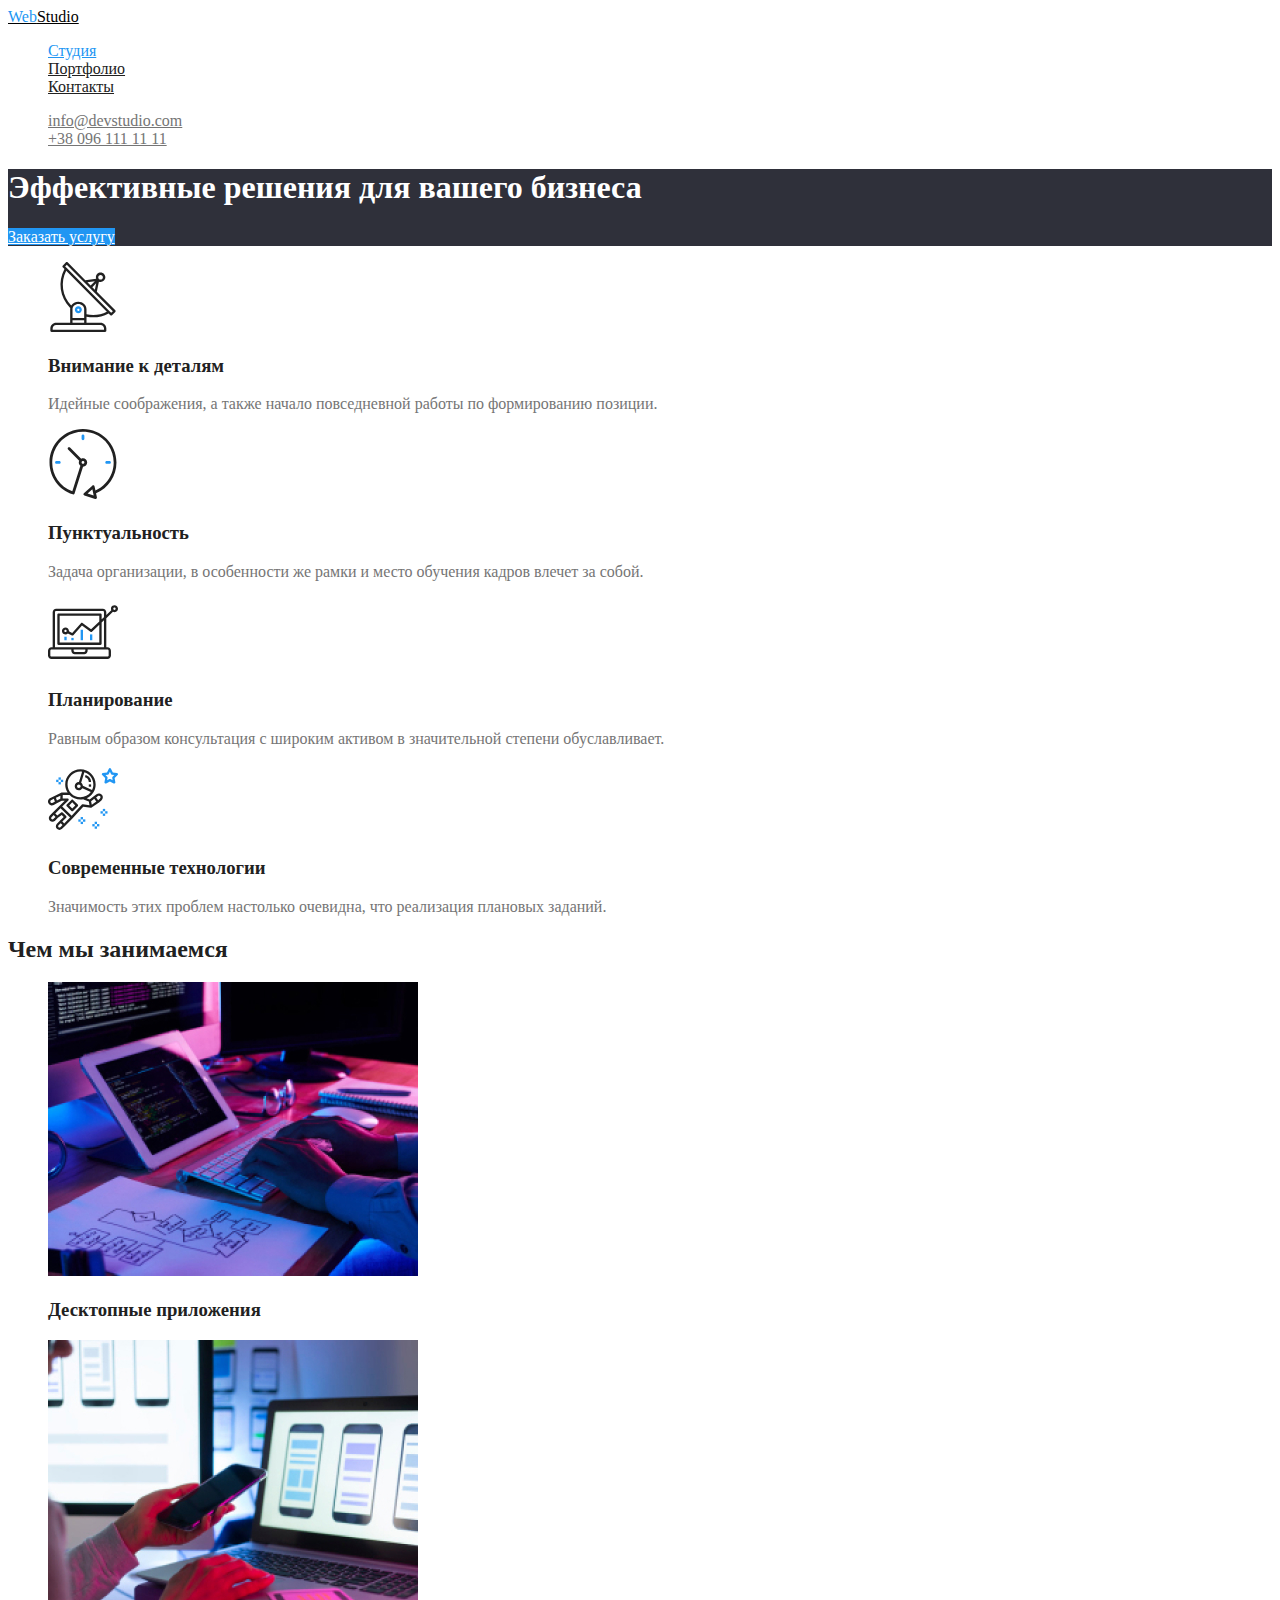
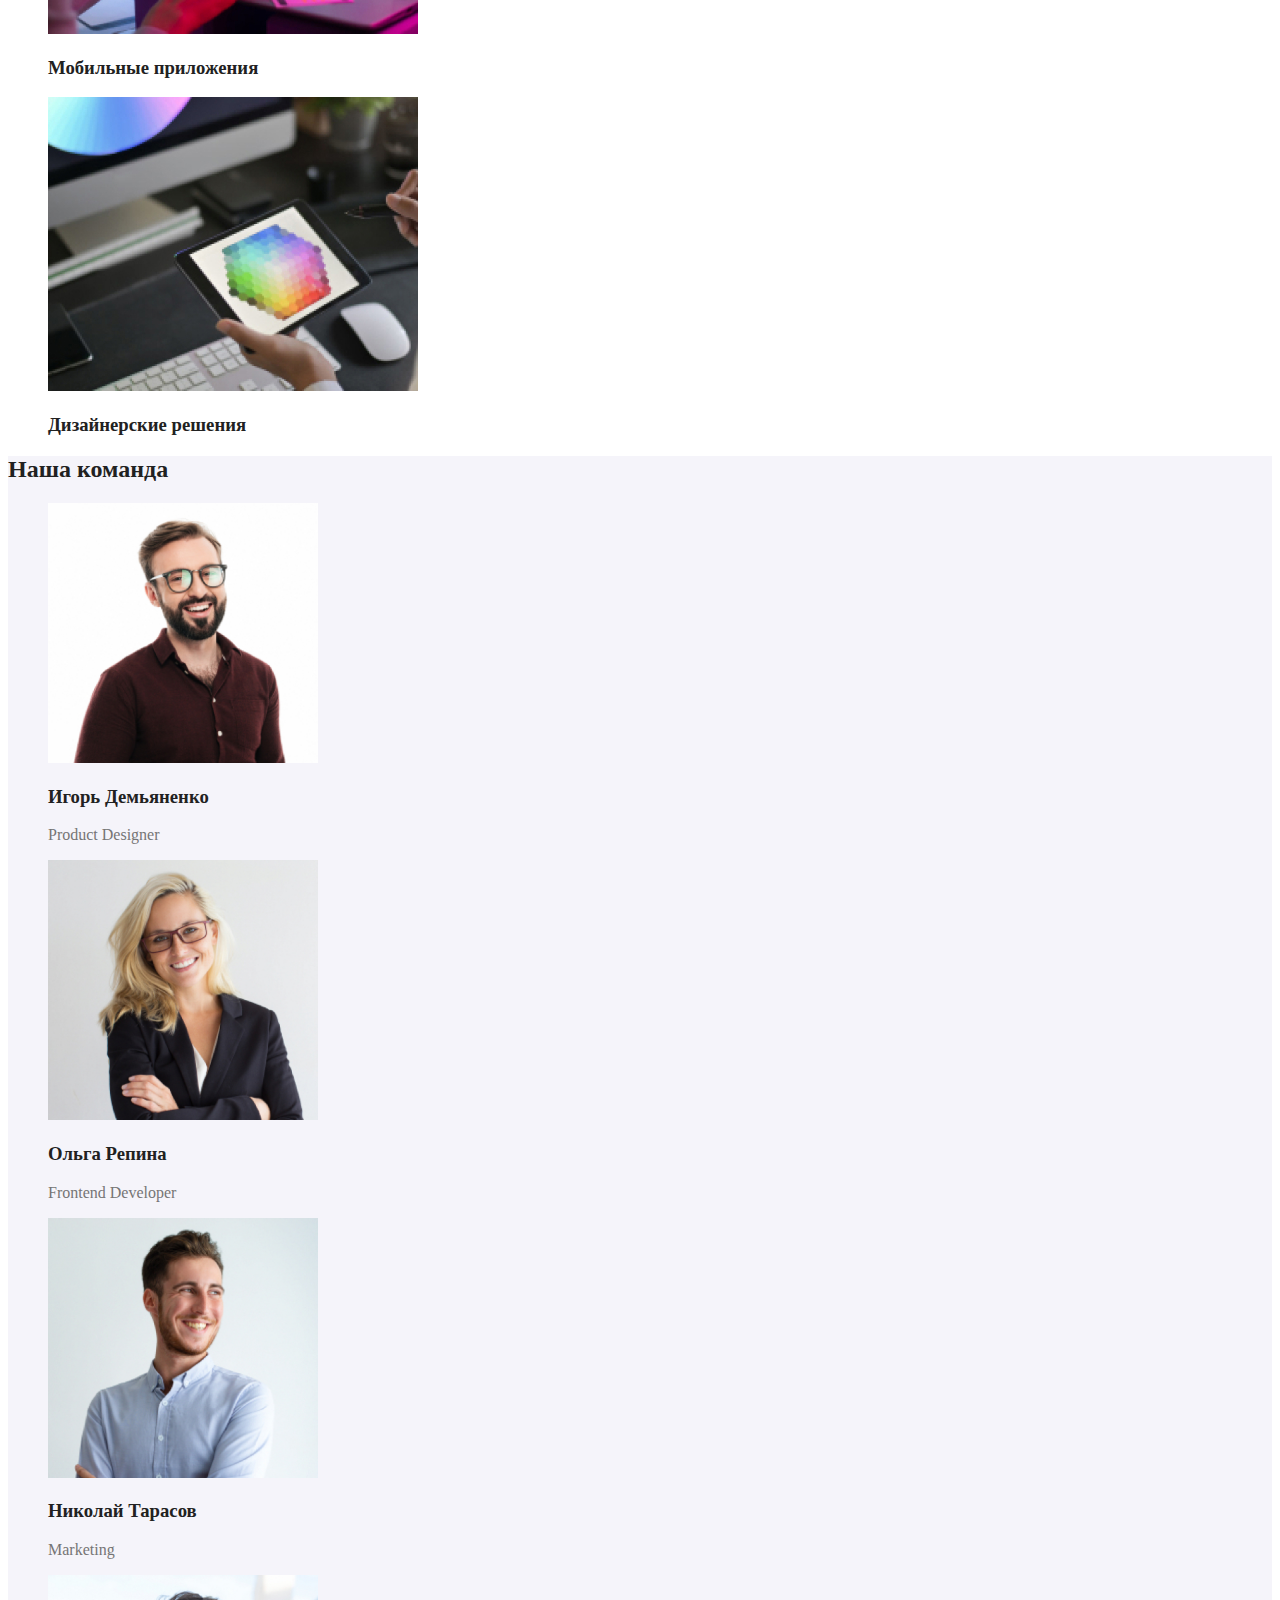
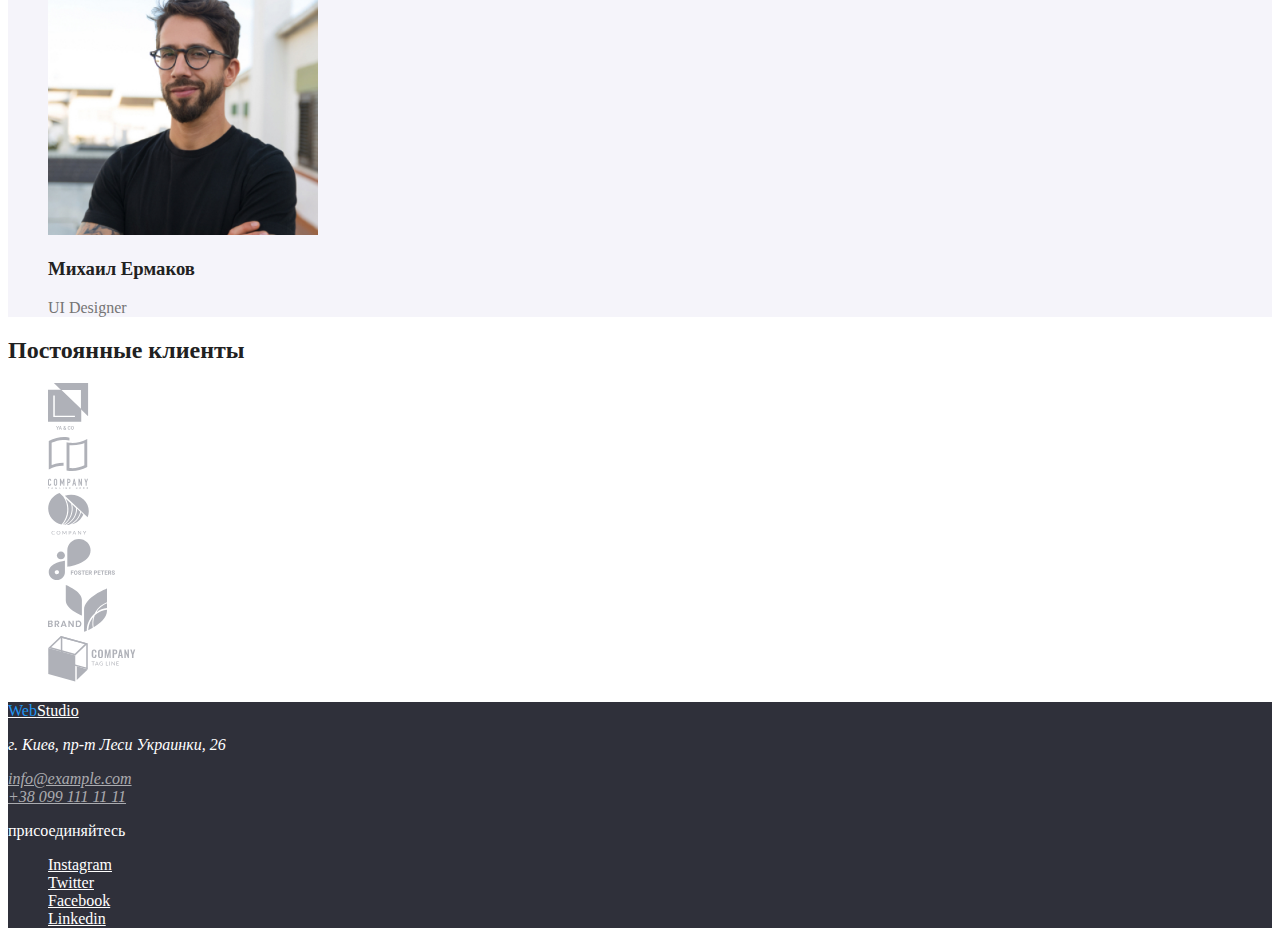
==== index.html @ 9c8c137e "Добавил цвета на страницу Студия" ====
<!DOCTYPE html>
<html lang="ru">
  <head>
    <meta charset="UTF-8" />
    <meta name="viewport" content="width=device-width, initial-scale=1.0" />
    <title>Студия</title>
    <link rel="stylesheet" href="./css/styles.css" />
  </head>
  <body>
    <!--Шапка сайта-->
    <header>
      <nav>
        <a class="header-logo" href="./index.html">
          <span class="logo-web">Web</span>Studio
        </a>
        <ul class="list nav-main">
          <li><a class="link current" href="./index.html">Студия</a></li>
          <li><a class="link" href="./portfolio.html">Портфолио</a></li>
          <li><a class="link" href="">Контакты</a></li>
        </ul>
        <ul class="list nav-info">
          <li>
            <a class="link" href="mailto:info@devstudio.com"
              >info@devstudio.com</a
            >
          </li>
          <li>
            <a class="link" href="tel:+380961111111">+38 096 111 11 11</a>
          </li>
        </ul>
      </nav>
    </header>
    <main>
      <!--Герой-->
      <section class="hero">
        <h1 class="hero-title">Эффективные решения для вашего бизнеса</h1>
        <a class="button primary" href="">Заказать услугу</a>
      </section>
      <!--Преимущества-->
      <section class="section">
        <h2 hidden>
          Преимущества
        </h2>
        <ul class="list feature">
          <li>
            <img
              src="./images/antenna.svg"
              alt="Антенна"
              width="70"
              height="70"
            />
            <h3>Внимание к деталям</h3>
            <p class="text">
              Идейные соображения, а также начало повседневной работы по
              формированию позиции.
            </p>
          </li>
          <li>
            <img src="./images/clock.svg" alt="Часы" width="70" height="70" />
            <h3>Пунктуальность</h3>
            <p class="text">
              Задача организации, в особенности же рамки и место обучения кадров
              влечет за собой.
            </p>
          </li>
          <li>
            <img
              src="./images/diagram.svg"
              alt="Диаграмма"
              width="70"
              height="70"
            />
            <h3>Планирование</h3>
            <p class="text">
              Равным образом консультация с широким активом в значительной
              степени обуславливает.
            </p>
          </li>
          <li>
            <img
              src="./images/astronaut.svg"
              alt="Астронавт"
              width="70"
              height="70"
            />
            <h3>Современные технологии</h3>
            <p class="text">
              Значимость этих проблем настолько очевидна, что реализация
              плановых заданий.
            </p>
          </li>
        </ul>
      </section>
      <!--Примеры работ-->
      <section class="section">
        <h2 class="section-title">Чем мы занимаемся</h2>
        <ul class="list">
          <li>
            <img
              src="./images/examples/desktopapp.jpg"
              alt="Работа с планшетом"
              width="370"
              height="294"
            />
            <h3>Десктопные приложения</h3>
          </li>
          <li>
            <img
              src="./images/examples/mobileapp.jpg"
              alt="Работа с мобильным приложением"
              width="370"
              height="294"
            />
            <h3>Мобильные приложения</h3>
          </li>
          <li>
            <img
              src="./images/examples/designerdes.jpg"
              alt="Дизайнерские решения"
              width="370"
              height="294"
            />
            <h3>Дизайнерские решения</h3>
          </li>
        </ul>
      </section>
      <!--Наша команда-->
      <section class="section team">
        <h2 class="section-title">Наша команда</h2>
        <ul class="list team-list">
          <!--Первый сотрудник-->
          <li>
            <img
              src="./images/our-team/igor-dem.jpg"
              alt="Игорь Демьяненко"
              width="270"
              height="260"
            />
            <h3>Игорь Демьяненко</h3>
            <p class="text">Product Designer</p>
          </li>
          <!--Второй сотрудник-->
          <li>
            <img
              src="./images/our-team/olg-rep.jpg"
              alt="Ольга Репина"
              width="270"
              height="260"
            />
            <h3>Ольга Репина</h3>
            <p class="text">Frontend Developer</p>
          </li>
          <!--Третий сотрудник-->
          <li>
            <img
              src="./images/our-team/nik-taras.jpg"
              alt="Николай Тарасов"
              width="270"
              height="260"
            />
            <h3>Николай Тарасов</h3>
            <p class="text">Marketing</p>
          </li>
          <!--Четвертый сотрудник-->
          <li>
            <img
              src="./images/our-team/mich-ermak.jpg"
              alt="Михаил Ермаков"
              width="270"
              height="260"
            />
            <h3>Михаил Ермаков</h3>
            <p class="text">UI Designer</p>
          </li>
        </ul>
      </section>
      <!--Постоянные клиенты-->
      <section class="section">
        <h2 class="section-title">Постоянные клиенты</h2>
        <ul class="list">
          <li>
            <a href=""
              ><img
                src="./images/companies/logo1.svg"
                alt="Логотип компании 1"
                width="44.27"
                height="49.23"
            /></a>
          </li>
          <li>
            <a href=""
              ><img
                src="./images/companies/logo2.svg"
                alt="Логотип компании 2"
                width="40"
                height="52"
            /></a>
          </li>
          <li>
            <a href=""
              ><img
                src="./images/companies/logo3.svg"
                alt="Логотип компании 3"
                width="41"
                height="42.6"
            /></a>
          </li>
          <li>
            <a href=""
              ><img
                src="./images/companies/logo4.svg"
                alt="Логотип компании 4"
                width="79.66"
                height="42.02"
            /></a>
          </li>
          <li>
            <a href=""
              ><img
                src="./images/companies/logo5.svg"
                alt="Логотип компании 5"
                width="59"
                height="47"
            /></a>
          </li>
          <li>
            <a href=""
              ><img
                src="./images/companies/logo6.svg"
                alt="Логотип компании 6"
                width="88.48"
                height="45.44"
            /></a>
          </li>
        </ul>
      </section>
    </main>
    <!--Футер-->
    <footer class="footer">
      <div>
        <a class="footer-logo" href="./index.html">
          <span class="logo-web">Web</span>Studio</a
        >
        <address>
          <p class="footer-address">г. Киев, пр-т Леси Украинки, 26</p>
          <a class="footer-mail" href="mailto:info@example.com"
            >info@example.com</a
          >
          <br />
          <a class="footer-tel" href="tel:+380991111111">+38 099 111 11 11</a>
        </address>
      </div>
      <div>
        <p class="text">присоединяйтесь</p>
        <ul class="list">
          <li>
            <a class="link" href="" aria-label="Ссылка на Instagram"
              >Instagram</a
            >
          </li>
          <li>
            <a class="link" href="" aria-label="Ссылка на Twitter">Twitter</a>
          </li>
          <li>
            <a class="link" href="" aria-label="Ссылка на Facebook">Facebook</a>
          </li>
          <li>
            <a class="link" href="" aria-label="Ссылка на Linkedin">Linkedin</a>
          </li>
        </ul>
      </div>
    </footer>
  </body>
</html>
---- css/styles.css ----
:root {
  --main-text-color: #212121;
  --second-text-color: #757575;
  --accent-color: #2196f3;
  --main-bg-color: #ffffff;
  --secohd-bg-color: #f5f4fa;
  --third-bg-color: #2f303a;
}

body {
  background-color: var(--main-bg-color);
  color: var(--main-text-color);
}
/* Цвет логотипа хэдера */
.header-logo {
  color: #000000;
}
/* Цвет части логотипа Web */
.logo-web {
  color: var(--accent-color);
}
/* Убрал флажки у элементов списков */
.list {
  list-style: none;
}
/* цвет текста основной навигации */
.nav-main .link {
  color: var(--main-text-color);
}
.nav-main .link.current {
  color: var(--accent-color);
}
/* цвет текста основной навигации при акценте*/
.nav-main .link:hover,
.nav-main .link:focus {
  color: var(--accent-color);
}
/* цвет текста инфо части навигации */
.nav-info .link {
  color: var(--second-text-color);
}
/* цвет текста инфо части навигации при акценте */
.nav-info .link:hover,
.nav-info .link:focus {
  color: var(--accent-color);
}
/* фон героя */
.hero {
  background-color: var(--third-bg-color);
}
/* Заголовок героя */
.hero-title {
  color: var(--main-bg-color);
}
/* кнопка героя */
.button.primary {
  color: var(--main-bg-color);
  background-color: var(--accent-color);
}
/* Текст секции преимущества */
.feature .text {
  color: var(--second-text-color);
}
/* Доп фон секции Наша команда  */
.team {
  background-color: var(--secohd-bg-color);
}
/* Текст секции Наша команда */
.team-list .text {
  color: var(--second-text-color);
}
/* фон футера */
.footer {
  background-color: var(--third-bg-color);
}
/* Цвет лого футера */
.footer-logo {
  color: var(--main-bg-color);
}
/* цвет адреса в футере */
.footer-address {
  color: var(--main-bg-color);
}
/* цвет почты и телефона футера */
.footer-mail,
.footer-tel {
  color: rgba(255, 255, 255, 0.6);
}
/* акцент для почты и телефона в футере */
.footer-mail:hover,
.footer-mail:focus,
.footer-tel:hover,
.footer-tel:focus {
  color: var(--accent-color);
}
/* цвет текста в футере */
.footer .text {
  color: var(--main-bg-color);
}
/* цвет ссылок на соц сети в футере */
.footer .link {
  color: var(--main-bg-color);
}
/* акцент соц сетей в футере */
.footer .link:hover,
.footer .link:focus {
  color: var(--accent-color);
}
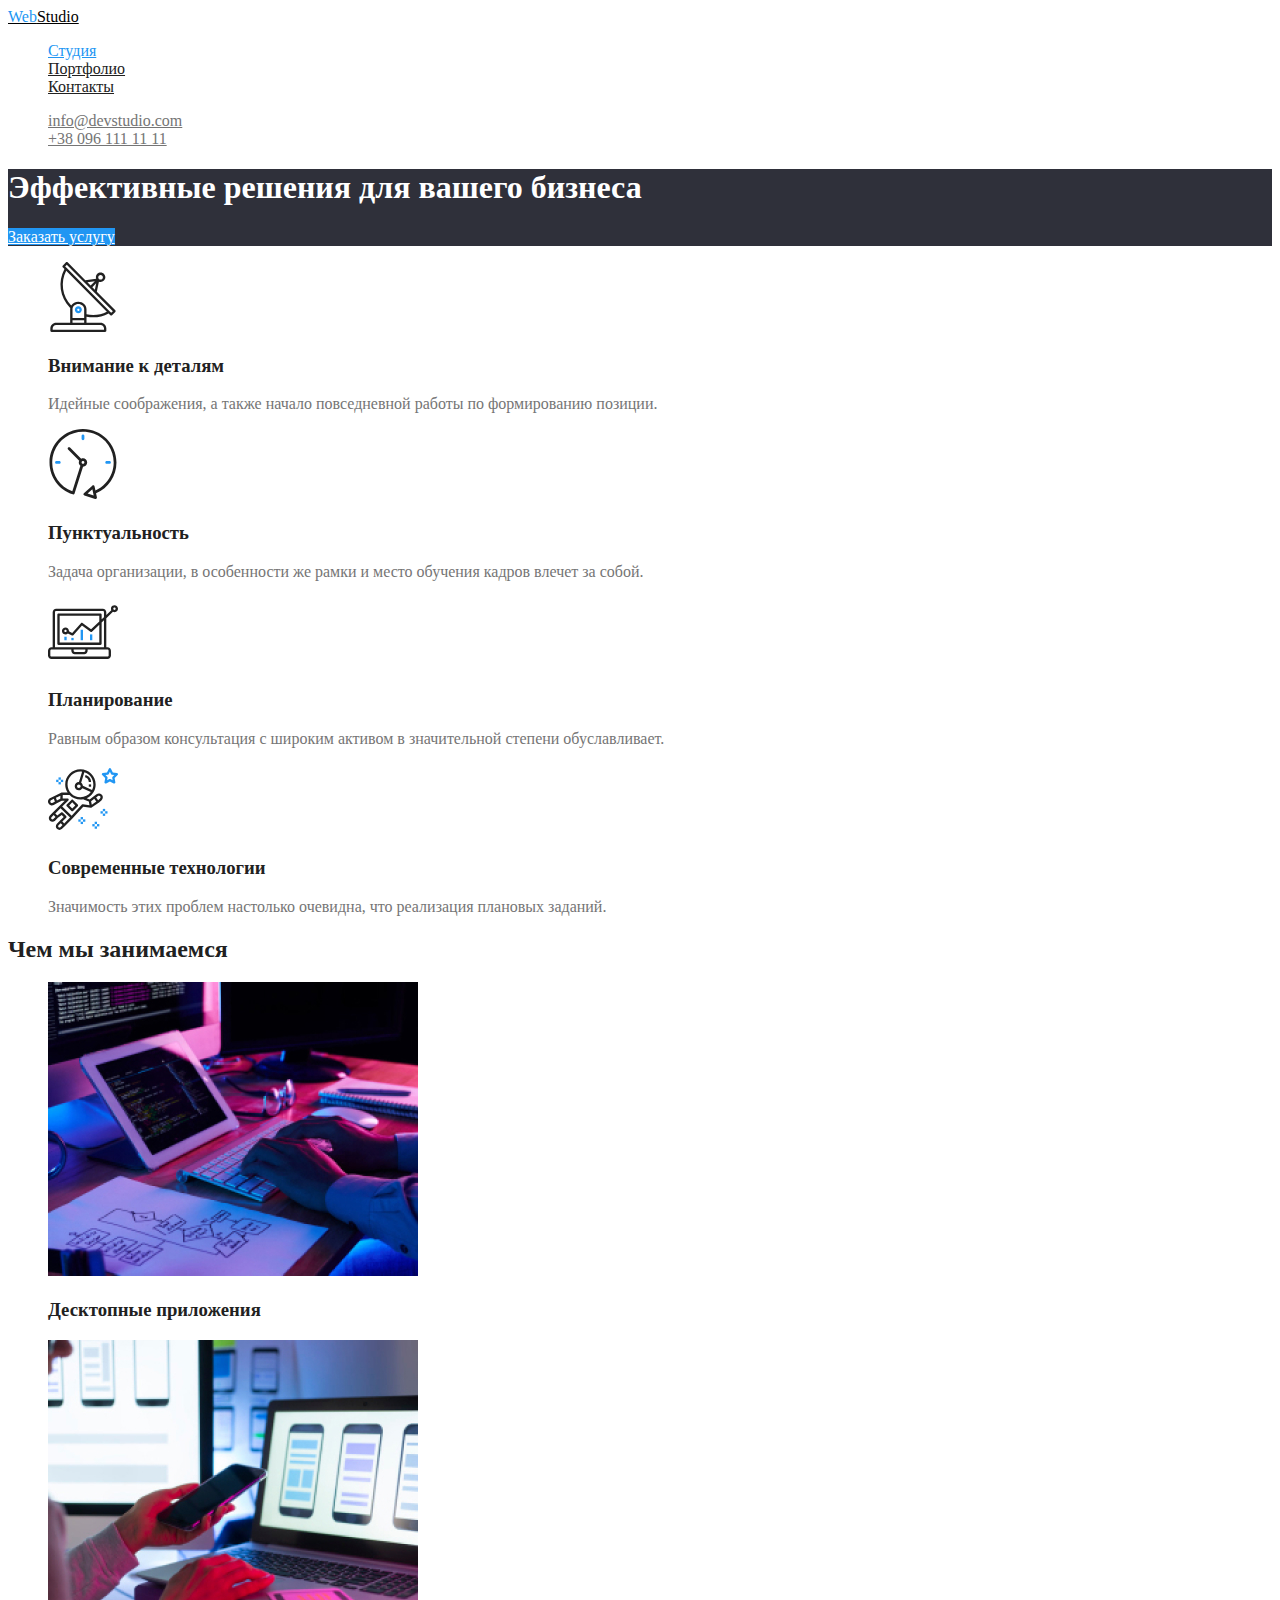
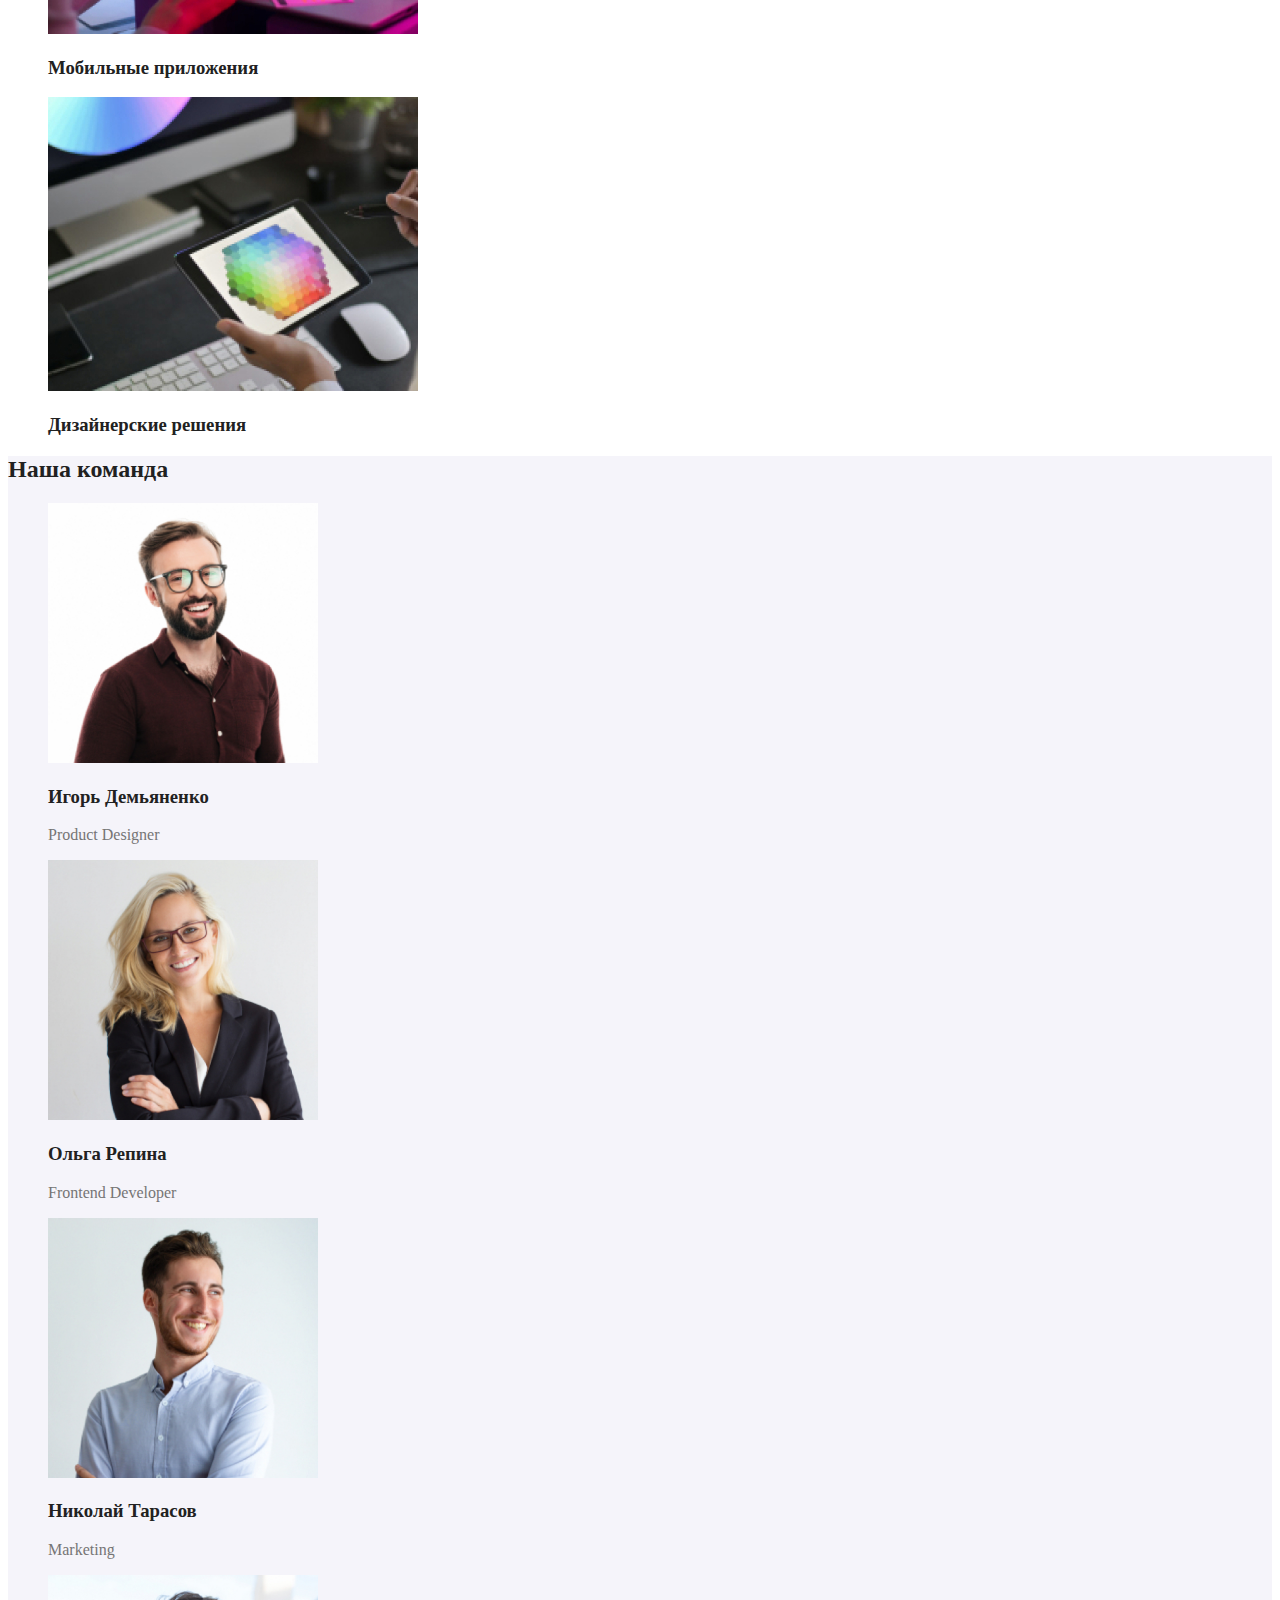
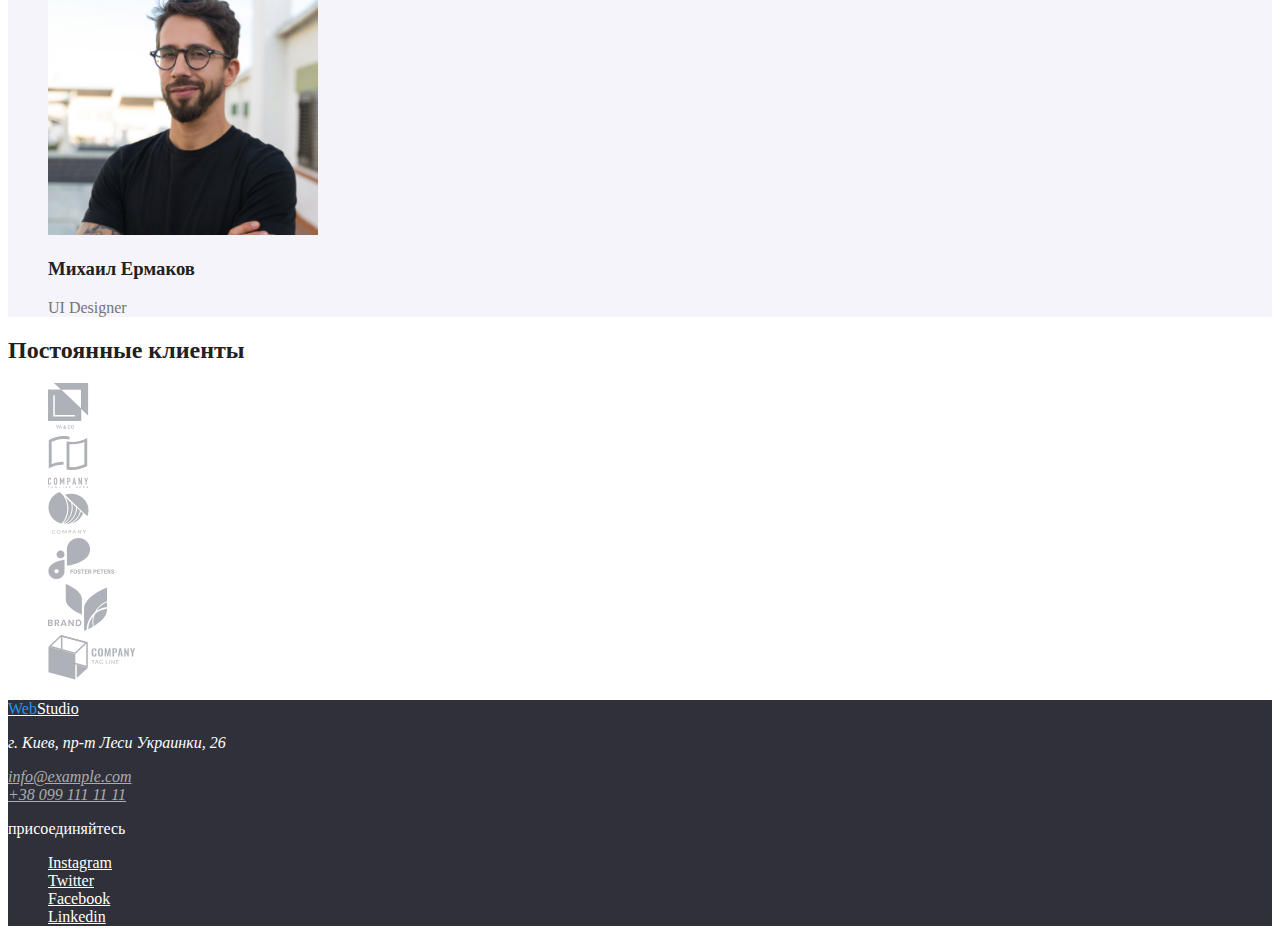
==== commit d4a86fa0: "Добавил оформление цвета на страницу Портфолио" ====
--- a/index.html
+++ b/index.html
@@ -183,8 +183,8 @@
               ><img
                 src="./images/companies/logo1.svg"
                 alt="Логотип компании 1"
-                width="44.27"
-                height="49.23"
+                width="44"
+                height="49"
             /></a>
           </li>
           <li>
@@ -202,7 +202,7 @@
                 src="./images/companies/logo3.svg"
                 alt="Логотип компании 3"
                 width="41"
-                height="42.6"
+                height="42"
             /></a>
           </li>
           <li>
@@ -210,8 +210,8 @@
               ><img
                 src="./images/companies/logo4.svg"
                 alt="Логотип компании 4"
-                width="79.66"
-                height="42.02"
+                width="79"
+                height="42"
             /></a>
           </li>
           <li>
@@ -228,8 +228,8 @@
               ><img
                 src="./images/companies/logo6.svg"
                 alt="Логотип компании 6"
-                width="88.48"
-                height="45.44"
+                width="88"
+                height="45"
             /></a>
           </li>
         </ul>
--- a/css/styles.css
+++ b/css/styles.css
@@ -106,3 +106,21 @@
 .footer .link:focus {
   color: var(--accent-color);
 }
+
+/* Страница Портфолио */
+
+/* Ссылки навигации */
+.button.secondary {
+  color: var(--main-text-color);
+  background-color: var(--secohd-bg-color);
+}
+
+.button.secondary:hover,
+.button.secondary:focus {
+  color: var(--main-bg-color);
+  background-color: var(--accent-color);
+}
+
+.portfolio-list .text {
+  color: var(--second-text-color);
+}
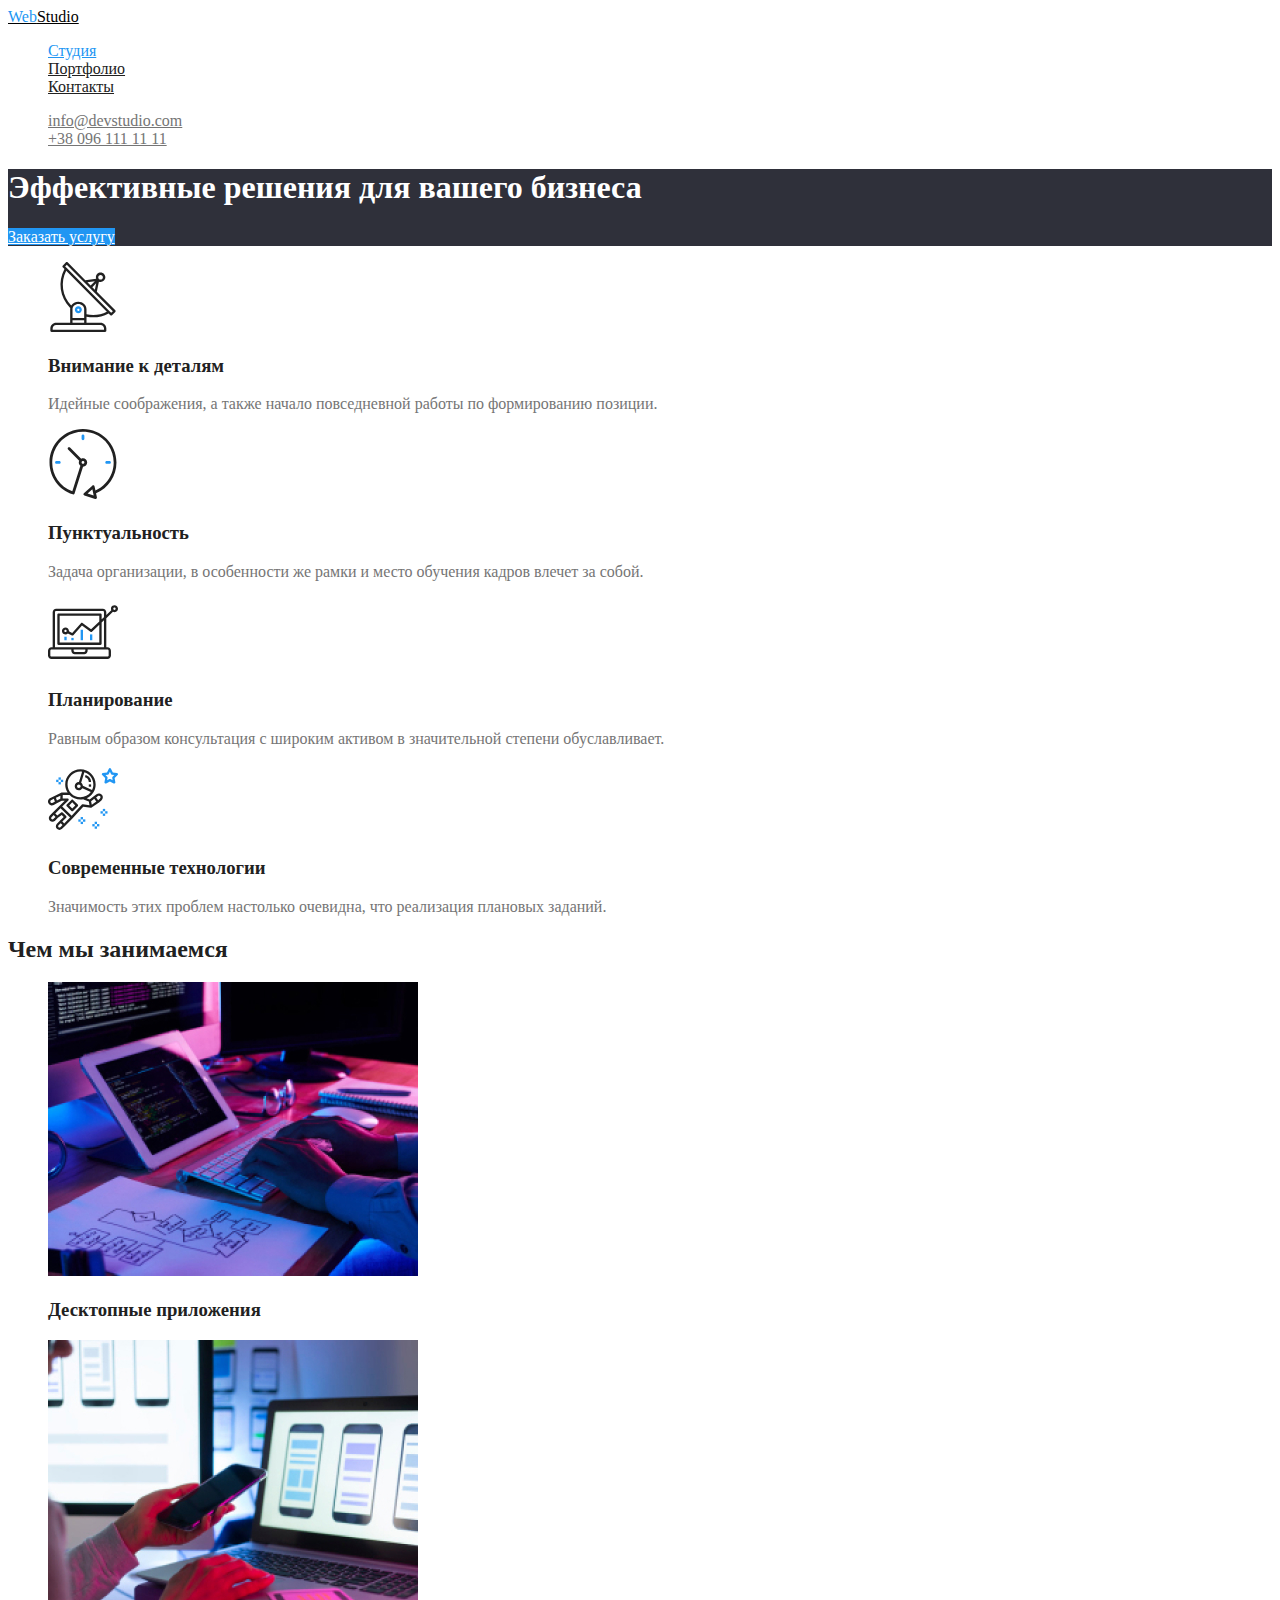
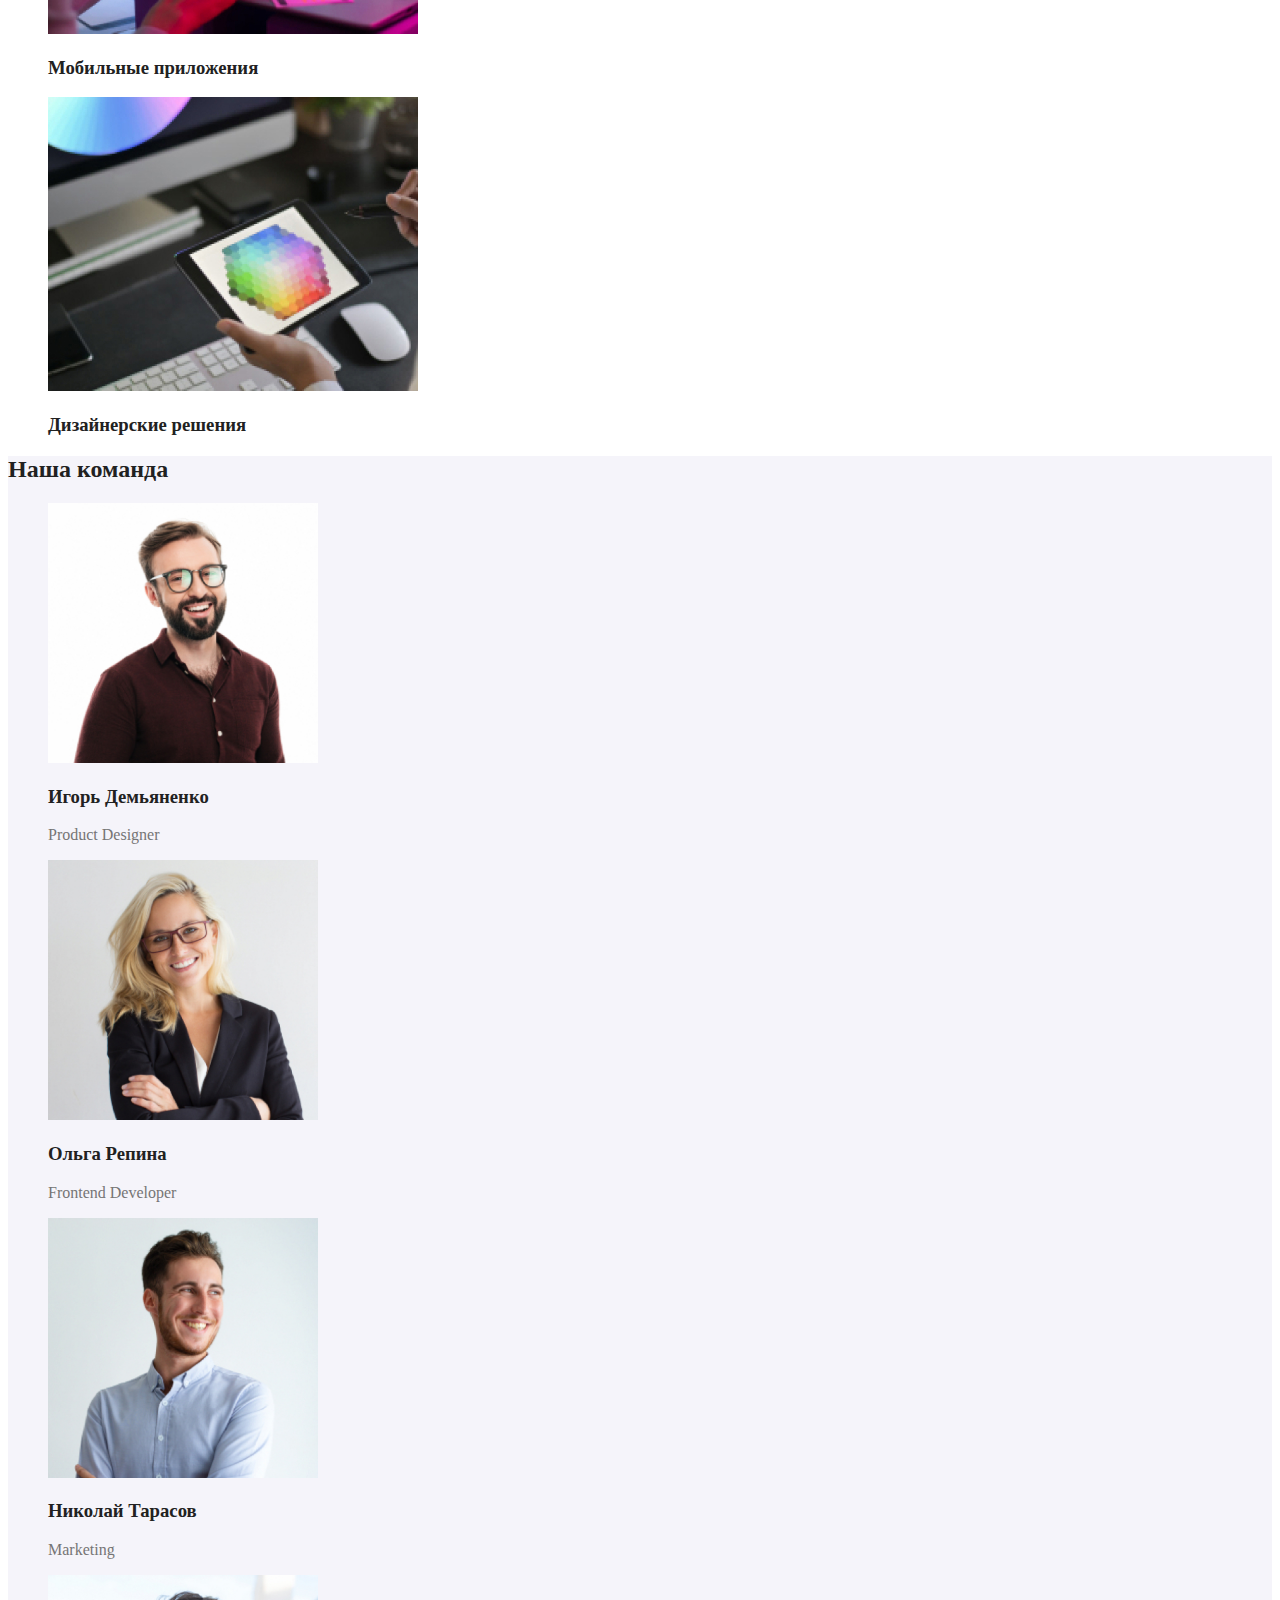
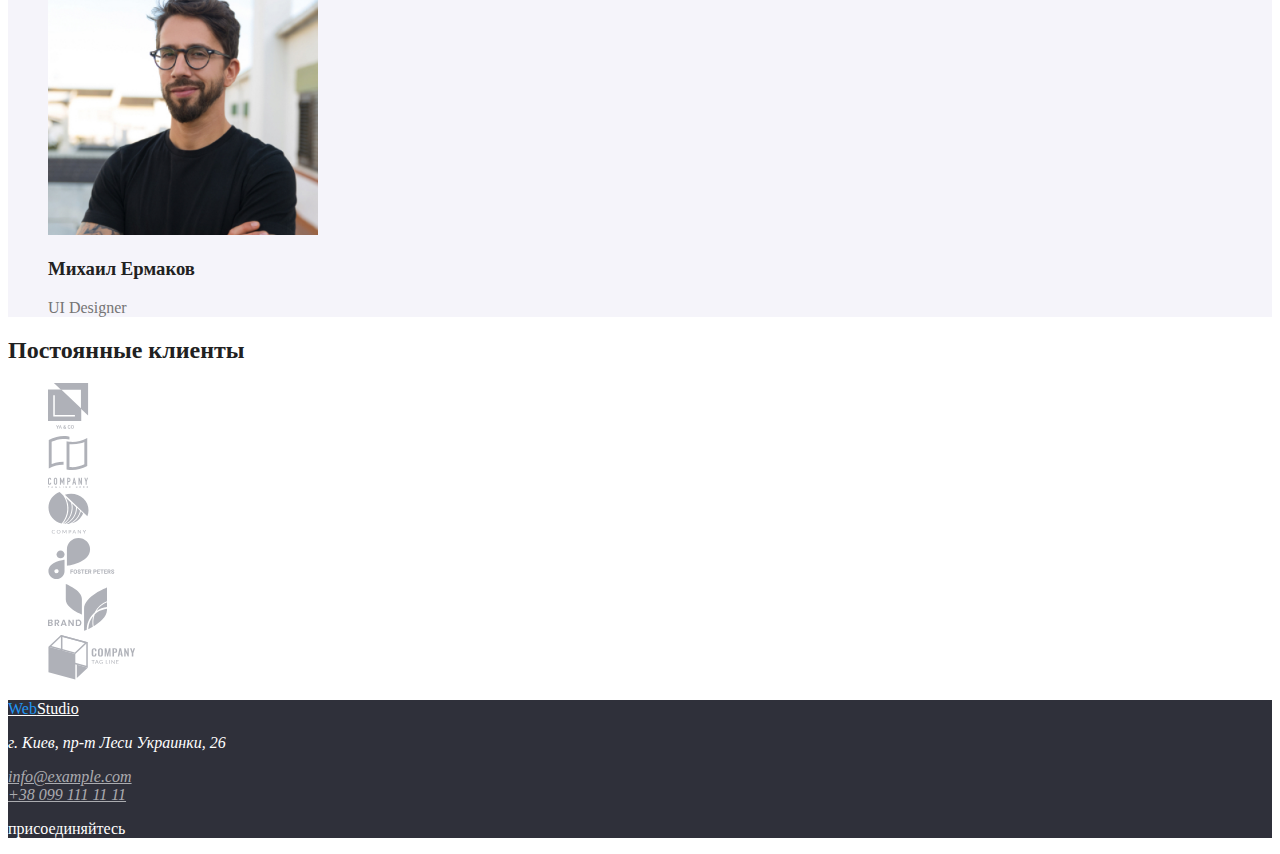
==== commit e973afde: "Внес некоторые правки в разметку и оформление" ====
--- a/index.html
+++ b/index.html
@@ -18,17 +18,17 @@
           <li><a class="link" href="./portfolio.html">Портфолио</a></li>
           <li><a class="link" href="">Контакты</a></li>
         </ul>
-        <ul class="list nav-info">
-          <li>
-            <a class="link" href="mailto:info@devstudio.com"
-              >info@devstudio.com</a
-            >
-          </li>
-          <li>
-            <a class="link" href="tel:+380961111111">+38 096 111 11 11</a>
-          </li>
-        </ul>
       </nav>
+      <ul class="list nav-info">
+        <li>
+          <a class="link" href="mailto:info@devstudio.com"
+            >info@devstudio.com</a
+          >
+        </li>
+        <li>
+          <a class="link" href="tel:+380961111111">+38 096 111 11 11</a>
+        </li>
+      </ul>
     </header>
     <main>
       <!--Герой-->
@@ -250,25 +250,7 @@
           <a class="footer-tel" href="tel:+380991111111">+38 099 111 11 11</a>
         </address>
       </div>
-      <div>
-        <p class="text">присоединяйтесь</p>
-        <ul class="list">
-          <li>
-            <a class="link" href="" aria-label="Ссылка на Instagram"
-              >Instagram</a
-            >
-          </li>
-          <li>
-            <a class="link" href="" aria-label="Ссылка на Twitter">Twitter</a>
-          </li>
-          <li>
-            <a class="link" href="" aria-label="Ссылка на Facebook">Facebook</a>
-          </li>
-          <li>
-            <a class="link" href="" aria-label="Ссылка на Linkedin">Linkedin</a>
-          </li>
-        </ul>
-      </div>
+      <p class="text">присоединяйтесь</p>
     </footer>
   </body>
 </html>
--- a/css/styles.css
+++ b/css/styles.css
@@ -11,6 +11,7 @@
   background-color: var(--main-bg-color);
   color: var(--main-text-color);
 }
+/* Основной CSS + страница Студия */
 /* Цвет логотипа хэдера */
 .header-logo {
   color: #000000;
@@ -97,30 +98,29 @@
 .footer .text {
   color: var(--main-bg-color);
 }
-/* цвет ссылок на соц сети в футере */
-.footer .link {
-  color: var(--main-bg-color);
-}
-/* акцент соц сетей в футере */
-.footer .link:hover,
-.footer .link:focus {
-  color: var(--accent-color);
-}
 
 /* Страница Портфолио */
 
-/* Ссылки навигации */
+/* Кнопки*/
 .button.secondary {
   color: var(--main-text-color);
   background-color: var(--secohd-bg-color);
 }
-
+/* Акцент кнопок */
 .button.secondary:hover,
 .button.secondary:focus {
   color: var(--main-bg-color);
   background-color: var(--accent-color);
 }
-
+/* Цвет заголовков */
+.portfolio-list .title {
+  color: var(--main-text-color);
+}
+/*Цвет текста */
 .portfolio-list .text {
   color: var(--second-text-color);
 }
+
+.portfolio-list a {
+  text-decoration: none;
+}
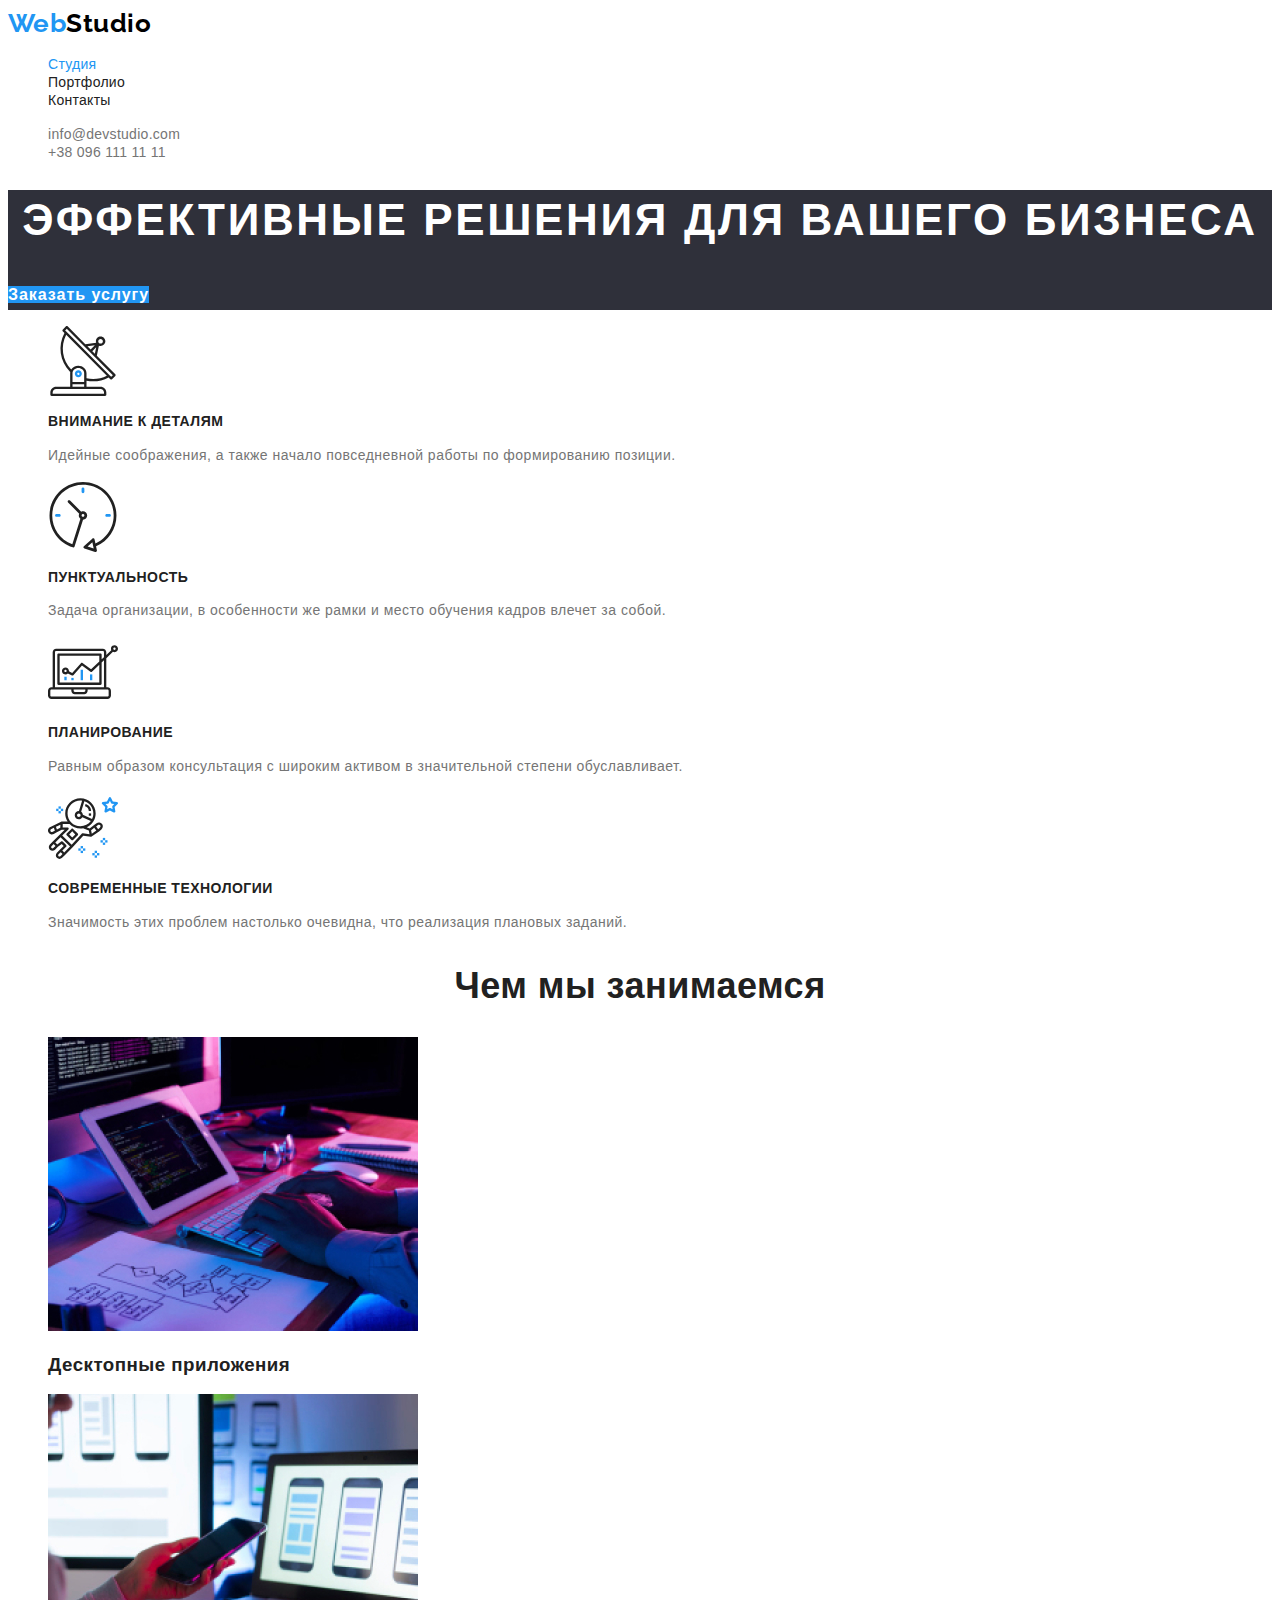
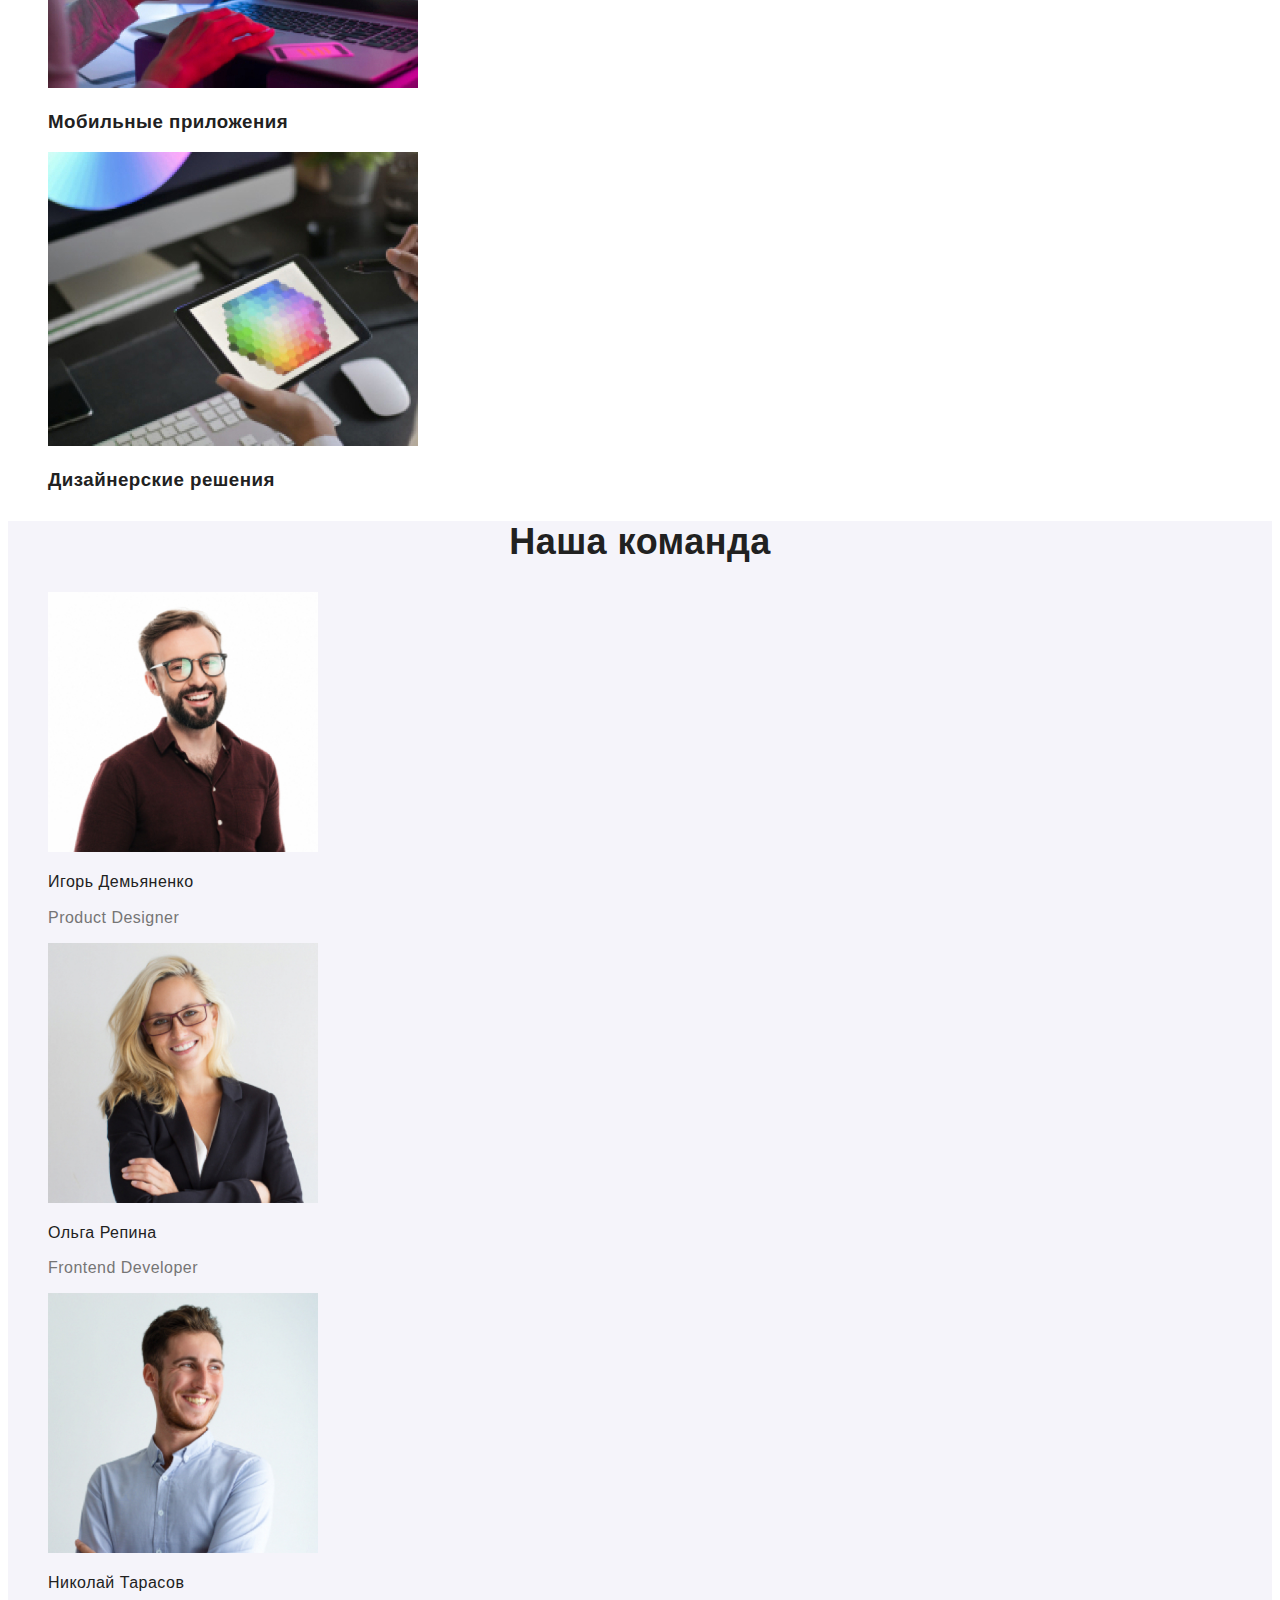
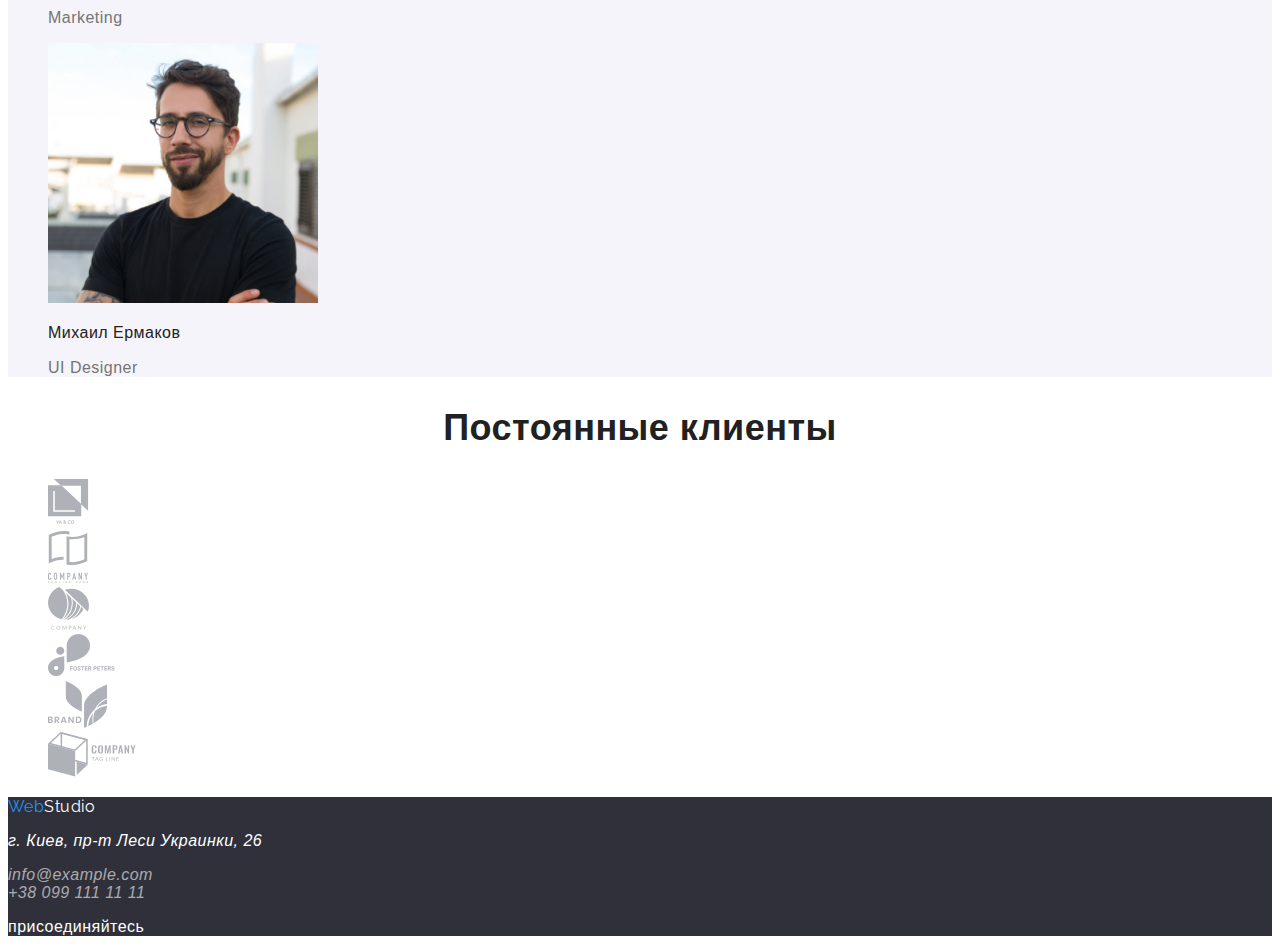
==== commit 4f52eebf: "Оформил текст страницы Студия до раздела Наша Команда включительно" ====
--- a/index.html
+++ b/index.html
@@ -4,6 +4,14 @@
     <meta charset="UTF-8" />
     <meta name="viewport" content="width=device-width, initial-scale=1.0" />
     <title>Студия</title>
+    <!-- <link
+      href="https://fonts.googleapis.com/css2?family=Raleway:wght@700&family=Roboto:wght@400;500;700;900&display=swap"
+      rel="stylesheet"
+    /> -->
+    <link
+      href="https://fonts.googleapis.com/css2?family=Raleway:wght@700&display=swap"
+      rel="stylesheet"
+    />
     <link rel="stylesheet" href="./css/styles.css" />
   </head>
   <body>
@@ -16,7 +24,7 @@
         <ul class="list nav-main">
           <li><a class="link current" href="./index.html">Студия</a></li>
           <li><a class="link" href="./portfolio.html">Портфолио</a></li>
-          <li><a class="link" href="">Контакты</a></li>
+          <li><a class="link" href="#">Контакты</a></li>
         </ul>
       </nav>
       <ul class="list nav-info">
@@ -34,7 +42,7 @@
       <!--Герой-->
       <section class="hero">
         <h1 class="hero-title">Эффективные решения для вашего бизнеса</h1>
-        <a class="button primary" href="">Заказать услугу</a>
+        <a class="button primary" href="#">Заказать услугу</a>
       </section>
       <!--Преимущества-->
       <section class="section">
@@ -43,47 +51,32 @@
         </h2>
         <ul class="list feature">
           <li>
-            <img
-              src="./images/antenna.svg"
-              alt="Антенна"
-              width="70"
-              height="70"
-            />
-            <h3>Внимание к деталям</h3>
+            <img src="./images/antenna.svg" alt="Антенна" width="70" />
+            <h3 class="title">Внимание к деталям</h3>
             <p class="text">
               Идейные соображения, а также начало повседневной работы по
               формированию позиции.
             </p>
           </li>
           <li>
-            <img src="./images/clock.svg" alt="Часы" width="70" height="70" />
-            <h3>Пунктуальность</h3>
+            <img src="./images/clock.svg" alt="Часы" width="70" />
+            <h3 class="title">Пунктуальность</h3>
             <p class="text">
               Задача организации, в особенности же рамки и место обучения кадров
               влечет за собой.
             </p>
           </li>
           <li>
-            <img
-              src="./images/diagram.svg"
-              alt="Диаграмма"
-              width="70"
-              height="70"
-            />
-            <h3>Планирование</h3>
+            <img src="./images/diagram.svg" alt="Диаграмма" width="70" />
+            <h3 class="title">Планирование</h3>
             <p class="text">
               Равным образом консультация с широким активом в значительной
               степени обуславливает.
             </p>
           </li>
           <li>
-            <img
-              src="./images/astronaut.svg"
-              alt="Астронавт"
-              width="70"
-              height="70"
-            />
-            <h3>Современные технологии</h3>
+            <img src="./images/astronaut.svg" alt="Астронавт" width="70" />
+            <h3 class="title">Современные технологии</h3>
             <p class="text">
               Значимость этих проблем настолько очевидна, что реализация
               плановых заданий.
@@ -100,7 +93,6 @@
               src="./images/examples/desktopapp.jpg"
               alt="Работа с планшетом"
               width="370"
-              height="294"
             />
             <h3>Десктопные приложения</h3>
           </li>
@@ -109,7 +101,6 @@
               src="./images/examples/mobileapp.jpg"
               alt="Работа с мобильным приложением"
               width="370"
-              height="294"
             />
             <h3>Мобильные приложения</h3>
           </li>
@@ -118,7 +109,6 @@
               src="./images/examples/designerdes.jpg"
               alt="Дизайнерские решения"
               width="370"
-              height="294"
             />
             <h3>Дизайнерские решения</h3>
           </li>
@@ -134,9 +124,8 @@
               src="./images/our-team/igor-dem.jpg"
               alt="Игорь Демьяненко"
               width="270"
-              height="260"
-            />
-            <h3>Игорь Демьяненко</h3>
+            />
+            <h3 class="title">Игорь Демьяненко</h3>
             <p class="text">Product Designer</p>
           </li>
           <!--Второй сотрудник-->
@@ -145,9 +134,8 @@
               src="./images/our-team/olg-rep.jpg"
               alt="Ольга Репина"
               width="270"
-              height="260"
-            />
-            <h3>Ольга Репина</h3>
+            />
+            <h3 class="title">Ольга Репина</h3>
             <p class="text">Frontend Developer</p>
           </li>
           <!--Третий сотрудник-->
@@ -156,9 +144,8 @@
               src="./images/our-team/nik-taras.jpg"
               alt="Николай Тарасов"
               width="270"
-              height="260"
-            />
-            <h3>Николай Тарасов</h3>
+            />
+            <h3 class="title">Николай Тарасов</h3>
             <p class="text">Marketing</p>
           </li>
           <!--Четвертый сотрудник-->
@@ -167,9 +154,8 @@
               src="./images/our-team/mich-ermak.jpg"
               alt="Михаил Ермаков"
               width="270"
-              height="260"
-            />
-            <h3>Михаил Ермаков</h3>
+            />
+            <h3 class="title">Михаил Ермаков</h3>
             <p class="text">UI Designer</p>
           </li>
         </ul>
@@ -179,57 +165,51 @@
         <h2 class="section-title">Постоянные клиенты</h2>
         <ul class="list">
           <li>
-            <a href=""
+            <a href="#"
               ><img
                 src="./images/companies/logo1.svg"
                 alt="Логотип компании 1"
                 width="44"
-                height="49"
-            /></a>
-          </li>
-          <li>
-            <a href=""
+            /></a>
+          </li>
+          <li>
+            <a href="#"
               ><img
                 src="./images/companies/logo2.svg"
                 alt="Логотип компании 2"
                 width="40"
-                height="52"
-            /></a>
-          </li>
-          <li>
-            <a href=""
+            /></a>
+          </li>
+          <li>
+            <a href="#"
               ><img
                 src="./images/companies/logo3.svg"
                 alt="Логотип компании 3"
                 width="41"
-                height="42"
-            /></a>
-          </li>
-          <li>
-            <a href=""
+            /></a>
+          </li>
+          <li>
+            <a href="#"
               ><img
                 src="./images/companies/logo4.svg"
                 alt="Логотип компании 4"
                 width="79"
-                height="42"
-            /></a>
-          </li>
-          <li>
-            <a href=""
+            /></a>
+          </li>
+          <li>
+            <a href="#"
               ><img
                 src="./images/companies/logo5.svg"
                 alt="Логотип компании 5"
                 width="59"
-                height="47"
-            /></a>
-          </li>
-          <li>
-            <a href=""
+            /></a>
+          </li>
+          <li>
+            <a href="#"
               ><img
                 src="./images/companies/logo6.svg"
                 alt="Логотип компании 6"
                 width="88"
-                height="45"
             /></a>
           </li>
         </ul>
@@ -239,13 +219,13 @@
     <footer class="footer">
       <div>
         <a class="footer-logo" href="./index.html">
-          <span class="logo-web">Web</span>Studio</a
-        >
+          <span class="logo-web">Web</span>Studio
+        </a>
         <address>
           <p class="footer-address">г. Киев, пр-т Леси Украинки, 26</p>
-          <a class="footer-mail" href="mailto:info@example.com"
-            >info@example.com</a
-          >
+          <a class="footer-mail" href="mailto:info@example.com">
+            info@example.com
+          </a>
           <br />
           <a class="footer-tel" href="tel:+380991111111">+38 099 111 11 11</a>
         </address>
--- a/css/styles.css
+++ b/css/styles.css
@@ -6,27 +6,42 @@
   --secohd-bg-color: #f5f4fa;
   --third-bg-color: #2f303a;
 }
-
+/* Базовые настройки CSS */
 body {
   background-color: var(--main-bg-color);
   color: var(--main-text-color);
+  font-family: "Roboto", sans-serif;
+  letter-spacing: 0.03em;
 }
-/* Основной CSS + страница Студия */
-/* Цвет логотипа хэдера */
+/* Уберу подчеркивание у всех ссылок */
+a {
+  text-decoration: none;
+}
+/* Убрал флажки у элементов списков */
+.list {
+  list-style: none;
+}
+
+/* страница Студия */
+/* логотип хэдера */
 .header-logo {
   color: #000000;
+  font-family: "Raleway", sans-serif;
+  font-weight: 700;
+  font-size: 26px;
+  line-height: 1.19;
 }
 /* Цвет части логотипа Web */
 .logo-web {
   color: var(--accent-color);
 }
-/* Убрал флажки у элементов списков */
-.list {
-  list-style: none;
-}
-/* цвет текста основной навигации */
+/* текста основной навигации хэдера */
 .nav-main .link {
   color: var(--main-text-color);
+  font-weight: 500;
+  font-size: 14px;
+  line-height: 1.14px;
+  letter-spacing: 0.02em;
 }
 .nav-main .link.current {
   color: var(--accent-color);
@@ -39,6 +54,10 @@
 /* цвет текста инфо части навигации */
 .nav-info .link {
   color: var(--second-text-color);
+  font-weight: 500;
+  font-size: 14px;
+  line-height: 1.14px;
+  letter-spacing: 0.02em;
 }
 /* цвет текста инфо части навигации при акценте */
 .nav-info .link:hover,
@@ -52,23 +71,56 @@
 /* Заголовок героя */
 .hero-title {
   color: var(--main-bg-color);
+  font-weight: 900;
+  font-size: 44px;
+  line-height: 1.36;
+  text-align: center;
+  letter-spacing: 0.06em;
+  text-transform: uppercase;
 }
 /* кнопка героя */
 .button.primary {
   color: var(--main-bg-color);
   background-color: var(--accent-color);
+  font-weight: 700;
+  font-size: 16px;
+  line-height: 1.87;
+  text-align: center;
+  letter-spacing: 0.06em;
+}
+/* Заголовки h3 секции преимущества */
+.feature .title {
+  font-size: 14px;
+  line-height: 1.14;
+  text-transform: uppercase;
 }
 /* Текст секции преимущества */
 .feature .text {
   color: var(--second-text-color);
+  font-size: 14px;
+  line-height: 1.71;
+}
+/* Заголовки секций */
+.section-title {
+  font-size: 36px;
+  line-height: 1.17;
+  text-align: center;
 }
 /* Доп фон секции Наша команда  */
 .team {
   background-color: var(--secohd-bg-color);
 }
+/* Заголовки h3 Наша команда */
+.team-list .title {
+  font-weight: 500;
+  font-size: 16px;
+  line-height: 1.19;
+}
 /* Текст секции Наша команда */
 .team-list .text {
   color: var(--second-text-color);
+  font-size: 16px;
+  line-height: 1.19;
 }
 /* фон футера */
 .footer {
@@ -77,6 +129,7 @@
 /* Цвет лого футера */
 .footer-logo {
   color: var(--main-bg-color);
+  font-family: "Raleway", sans-serif;
 }
 /* цвет адреса в футере */
 .footer-address {
@@ -105,6 +158,7 @@
 .button.secondary {
   color: var(--main-text-color);
   background-color: var(--secohd-bg-color);
+  font-family: inherit;
 }
 /* Акцент кнопок */
 .button.secondary:hover,
@@ -120,7 +174,3 @@
 .portfolio-list .text {
   color: var(--second-text-color);
 }
-
-.portfolio-list a {
-  text-decoration: none;
-}
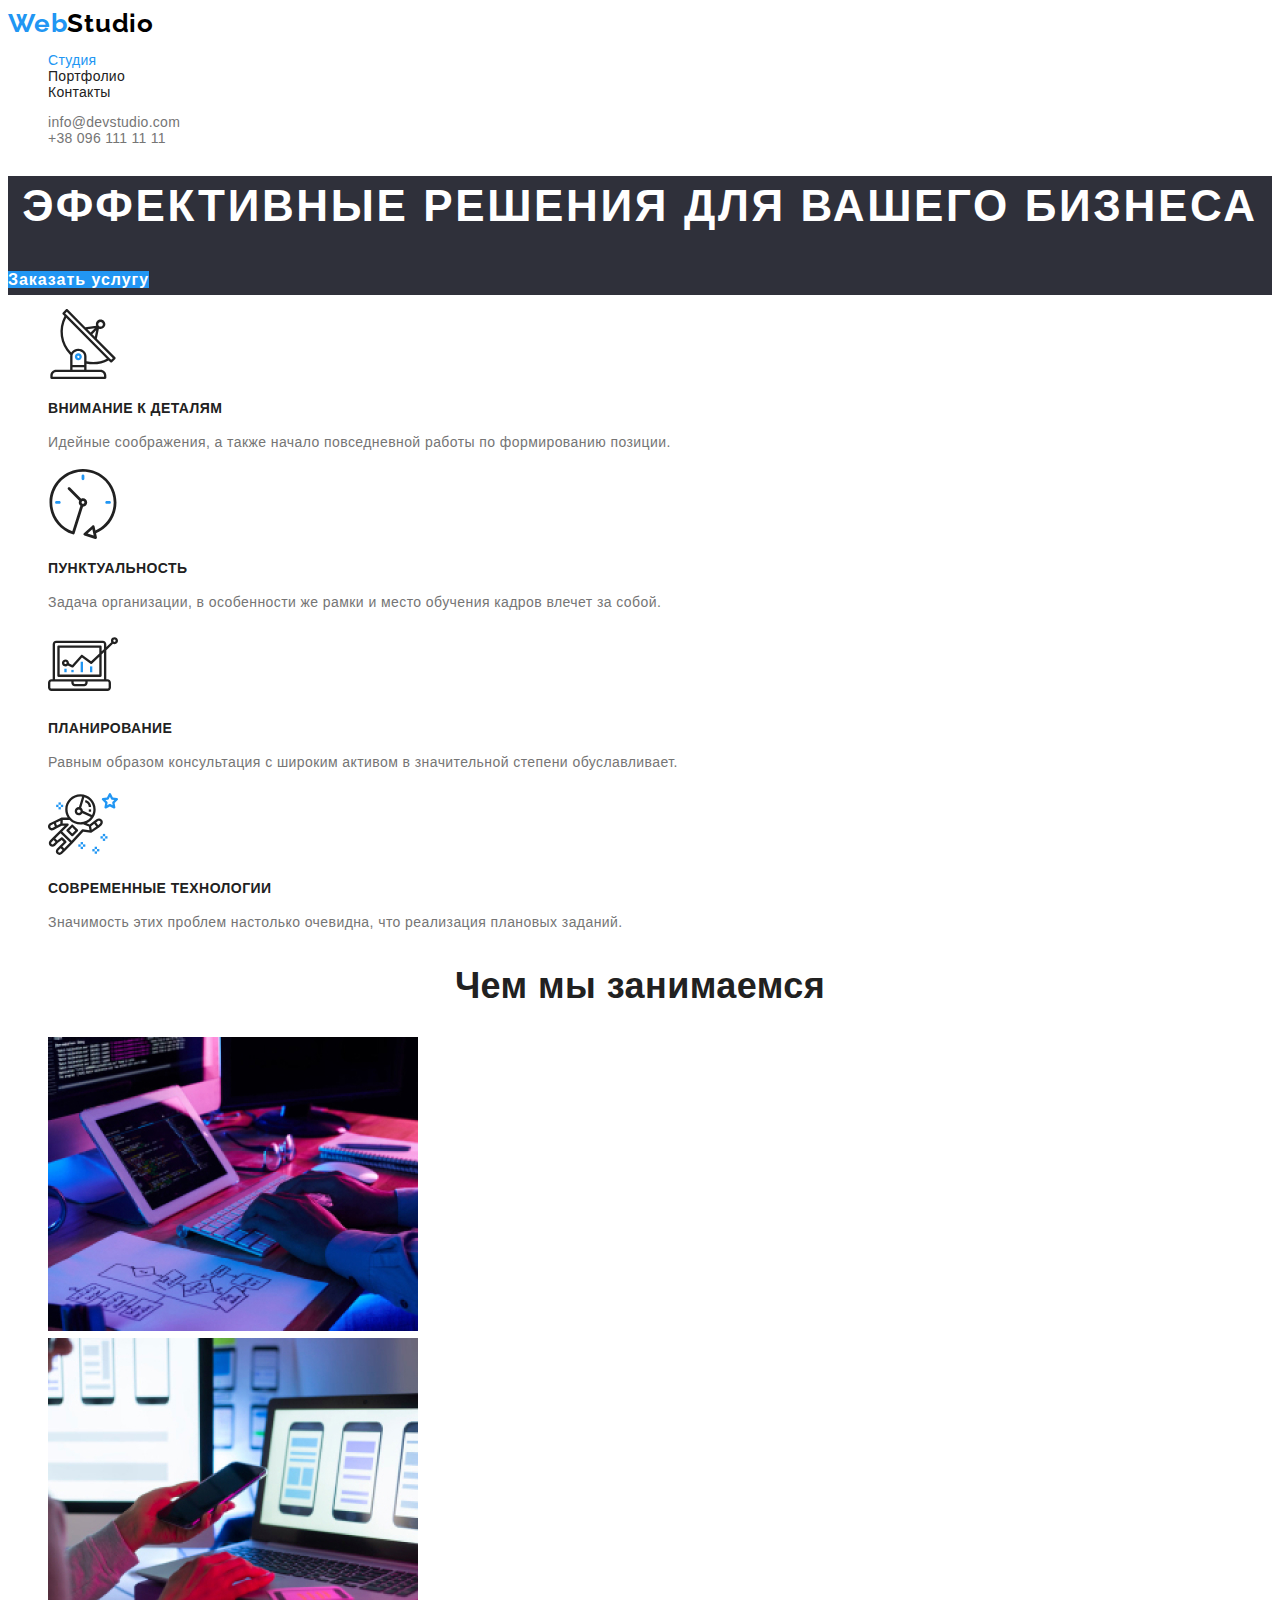
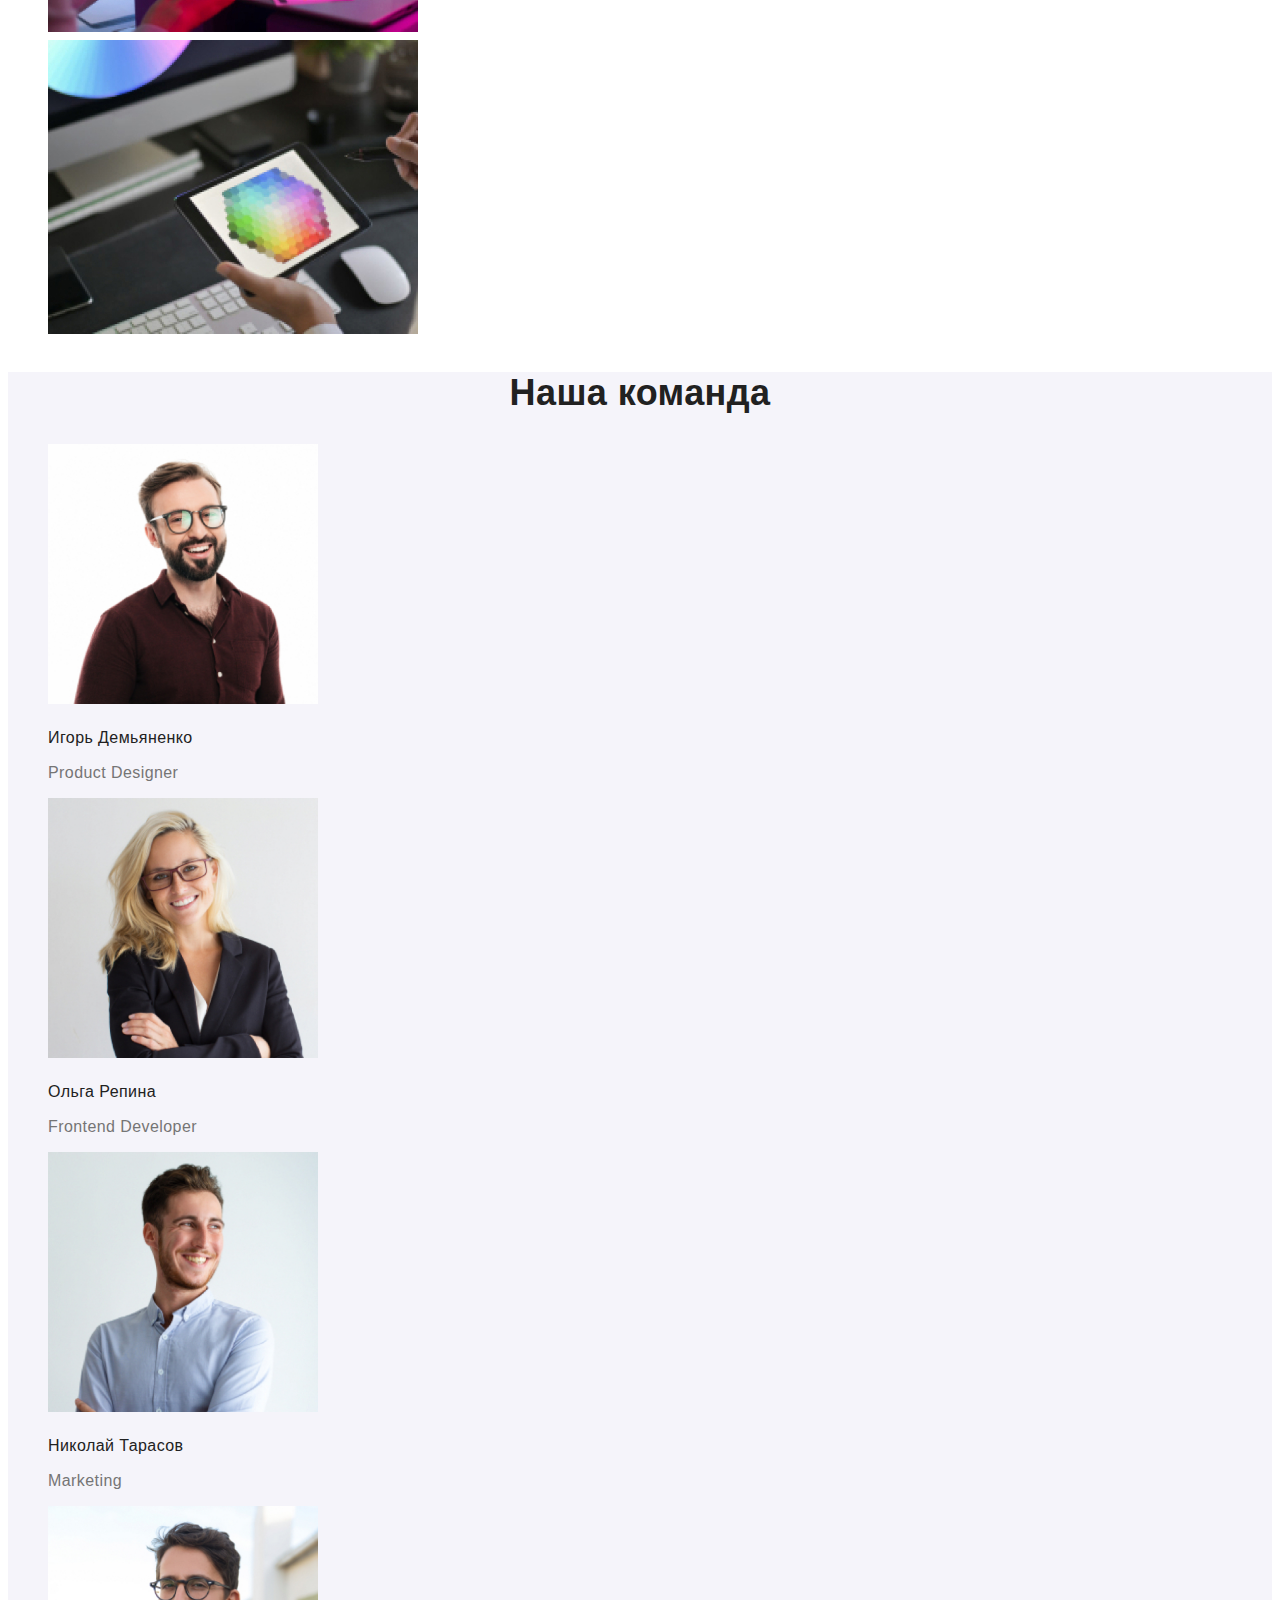
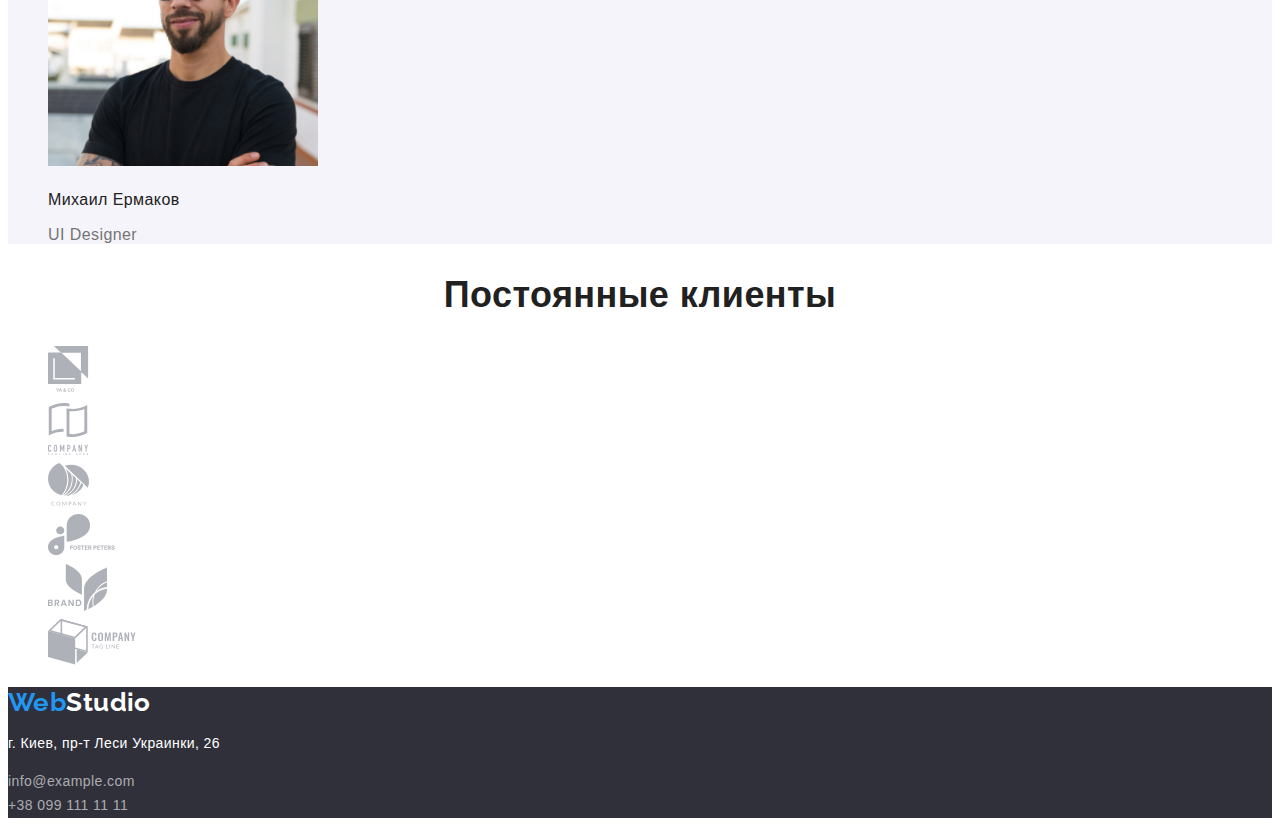
==== commit 3abe0749: "Закончил оформление текста страницы Студия" ====
--- a/index.html
+++ b/index.html
@@ -16,7 +16,7 @@
   </head>
   <body>
     <!--Шапка сайта-->
-    <header>
+    <header class="header">
       <nav>
         <a class="header-logo" href="./index.html">
           <span class="logo-web">Web</span>Studio
@@ -27,7 +27,7 @@
           <li><a class="link" href="#">Контакты</a></li>
         </ul>
       </nav>
-      <ul class="list nav-info">
+      <ul class="list header-info">
         <li>
           <a class="link" href="mailto:info@devstudio.com"
             >info@devstudio.com</a
@@ -94,7 +94,7 @@
               alt="Работа с планшетом"
               width="370"
             />
-            <h3>Десктопные приложения</h3>
+            <!-- <h3>Десктопные приложения</h3> -->
           </li>
           <li>
             <img
@@ -102,7 +102,7 @@
               alt="Работа с мобильным приложением"
               width="370"
             />
-            <h3>Мобильные приложения</h3>
+            <!-- <h3>Мобильные приложения</h3> -->
           </li>
           <li>
             <img
@@ -110,7 +110,7 @@
               alt="Дизайнерские решения"
               width="370"
             />
-            <h3>Дизайнерские решения</h3>
+            <!-- <h3>Дизайнерские решения</h3> -->
           </li>
         </ul>
       </section>
@@ -217,20 +217,18 @@
     </main>
     <!--Футер-->
     <footer class="footer">
-      <div>
-        <a class="footer-logo" href="./index.html">
-          <span class="logo-web">Web</span>Studio
+      <a class="footer-logo" href="./index.html">
+        <span class="logo-web">Web</span>Studio
+      </a>
+      <address class="footer-address">
+        <p class="text">г. Киев, пр-т Леси Украинки, 26</p>
+        <a class="link" href="mailto:info@example.com">
+          info@example.com
         </a>
-        <address>
-          <p class="footer-address">г. Киев, пр-т Леси Украинки, 26</p>
-          <a class="footer-mail" href="mailto:info@example.com">
-            info@example.com
-          </a>
-          <br />
-          <a class="footer-tel" href="tel:+380991111111">+38 099 111 11 11</a>
-        </address>
-      </div>
-      <p class="text">присоединяйтесь</p>
+        <br />
+        <a class="link" href="tel:+380991111111">+38 099 111 11 11</a>
+      </address>
+      <!-- <p>присоединяйтесь</p> -->
     </footer>
   </body>
 </html>
--- a/css/styles.css
+++ b/css/styles.css
@@ -11,6 +11,8 @@
   background-color: var(--main-bg-color);
   color: var(--main-text-color);
   font-family: "Roboto", sans-serif;
+  font-size: 14px;
+  line-height: 1.71;
   letter-spacing: 0.03em;
 }
 /* Уберу подчеркивание у всех ссылок */
@@ -23,6 +25,12 @@
 }
 
 /* страница Студия */
+/* задам общие настройки шрифта хэдера */
+.header {
+  font-weight: 500;
+  line-height: 1.14;
+  letter-spacing: 0.02em;
+}
 /* логотип хэдера */
 .header-logo {
   color: #000000;
@@ -30,6 +38,7 @@
   font-weight: 700;
   font-size: 26px;
   line-height: 1.19;
+  letter-spacing: 0.03em;
 }
 /* Цвет части логотипа Web */
 .logo-web {
@@ -38,10 +47,6 @@
 /* текста основной навигации хэдера */
 .nav-main .link {
   color: var(--main-text-color);
-  font-weight: 500;
-  font-size: 14px;
-  line-height: 1.14px;
-  letter-spacing: 0.02em;
 }
 .nav-main .link.current {
   color: var(--accent-color);
@@ -52,16 +57,12 @@
   color: var(--accent-color);
 }
 /* цвет текста инфо части навигации */
-.nav-info .link {
+.header-info .link {
   color: var(--second-text-color);
-  font-weight: 500;
-  font-size: 14px;
-  line-height: 1.14px;
-  letter-spacing: 0.02em;
 }
 /* цвет текста инфо части навигации при акценте */
-.nav-info .link:hover,
-.nav-info .link:focus {
+.header-info .link:hover,
+.header-info .link:focus {
   color: var(--accent-color);
 }
 /* фон героя */
@@ -97,8 +98,6 @@
 /* Текст секции преимущества */
 .feature .text {
   color: var(--second-text-color);
-  font-size: 14px;
-  line-height: 1.71;
 }
 /* Заголовки секций */
 .section-title {
@@ -126,30 +125,30 @@
 .footer {
   background-color: var(--third-bg-color);
 }
-/* Цвет лого футера */
+/* лого футера */
 .footer-logo {
   color: var(--main-bg-color);
   font-family: "Raleway", sans-serif;
+  font-weight: 700;
+  font-size: 26px;
+  line-height: 1.19;
 }
-/* цвет адреса в футере */
+/* уберем курсив в адресе футера */
 .footer-address {
+  font-style: normal;
+}
+/* Физический адрес в футере */
+.footer-address .text {
   color: var(--main-bg-color);
 }
-/* цвет почты и телефона футера */
-.footer-mail,
-.footer-tel {
+/* почта и телефон футера */
+.footer-address .link {
   color: rgba(255, 255, 255, 0.6);
 }
 /* акцент для почты и телефона в футере */
-.footer-mail:hover,
-.footer-mail:focus,
-.footer-tel:hover,
-.footer-tel:focus {
+.footer-address .link:hover,
+.footer-address .link:focus {
   color: var(--accent-color);
-}
-/* цвет текста в футере */
-.footer .text {
-  color: var(--main-bg-color);
 }
 
 /* Страница Портфолио */
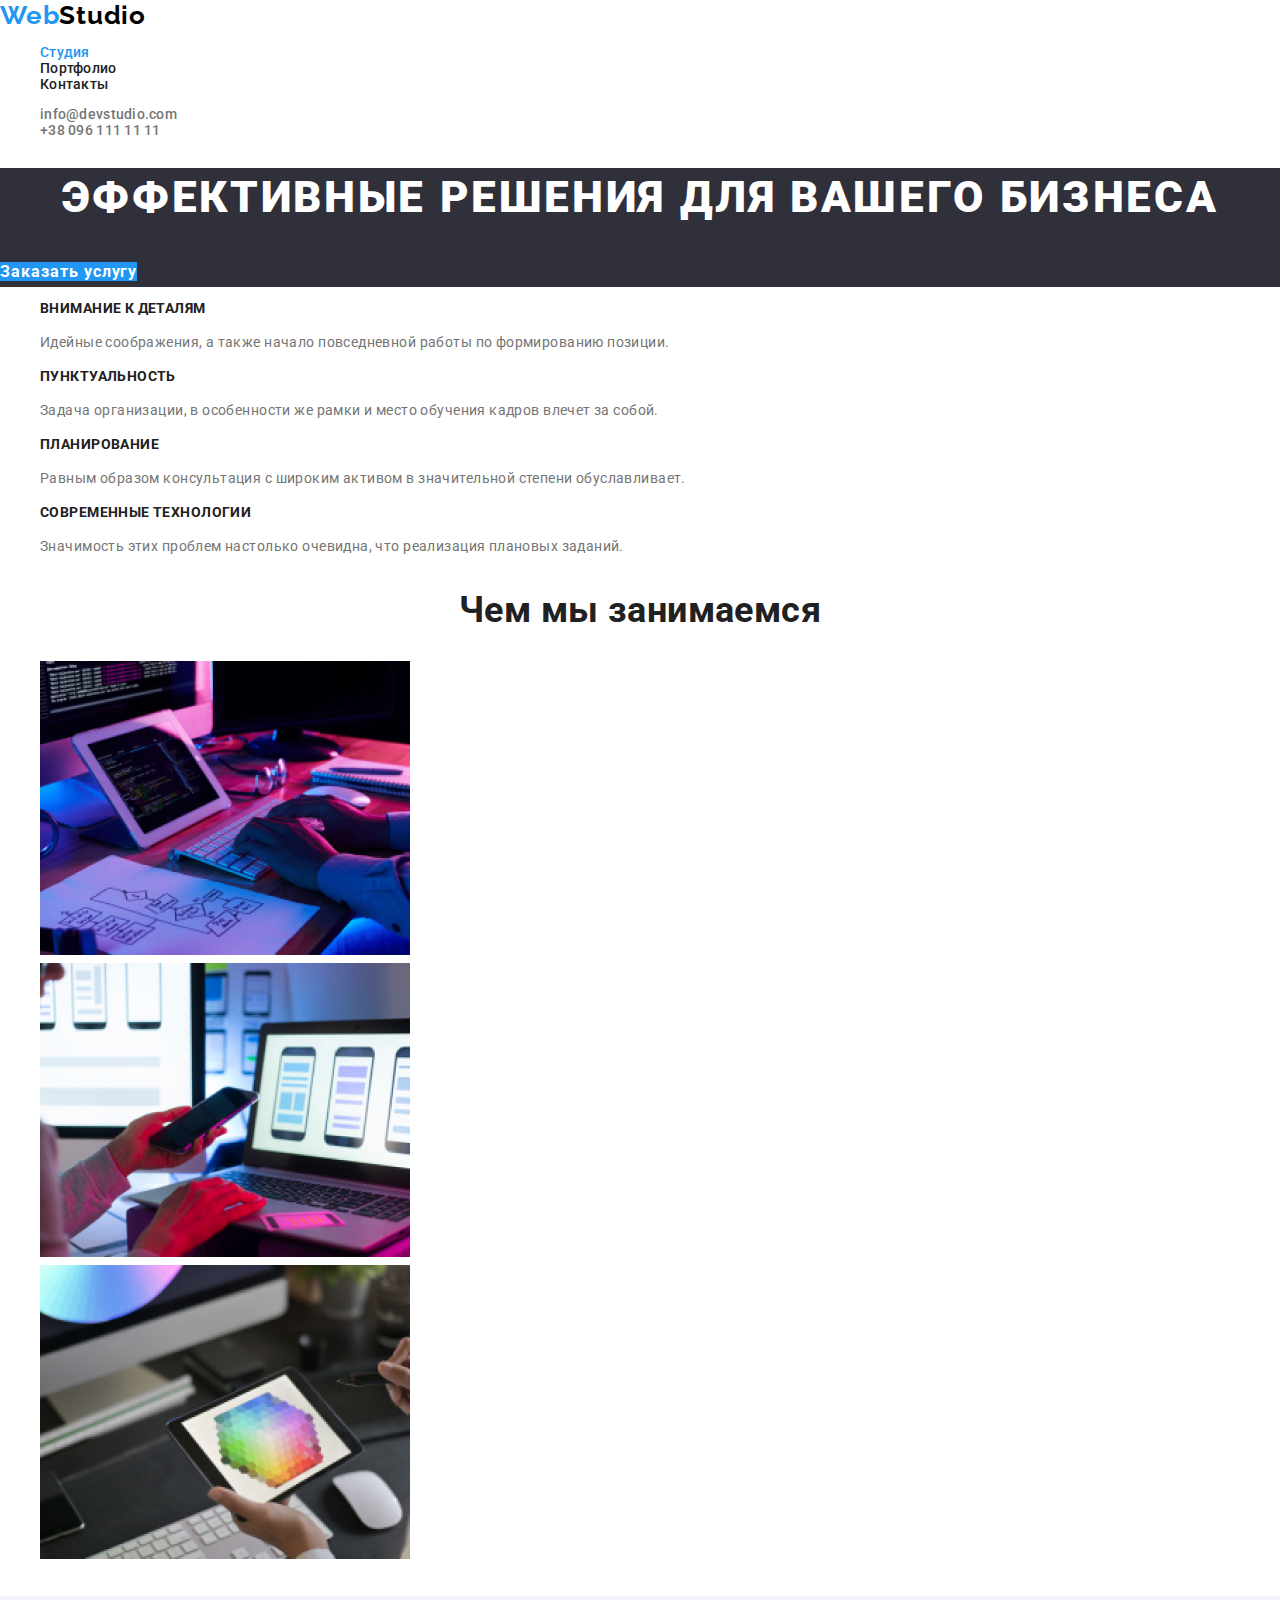
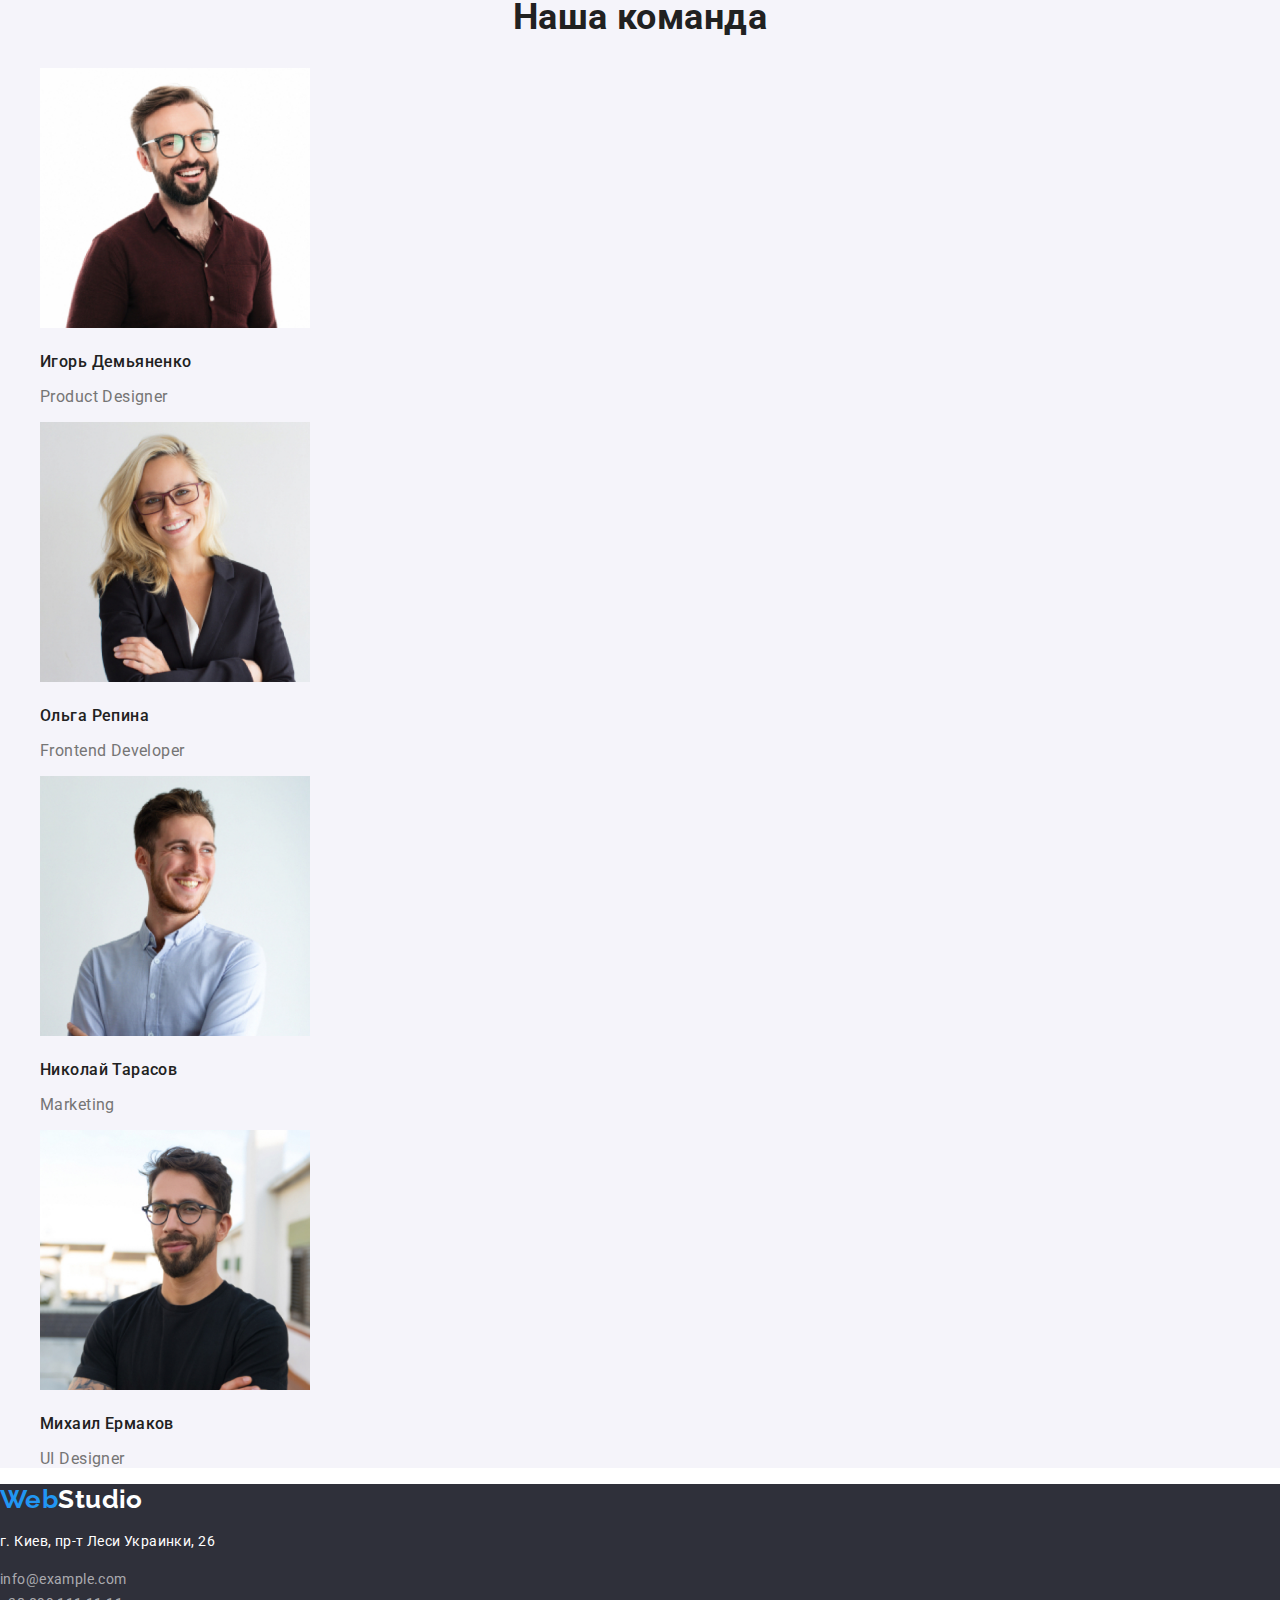
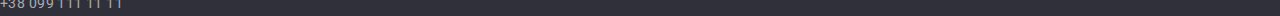
==== commit f1f73b3f: "Подключил normalize.css, шрифты, убрал лишнее, исправил замечания ментора" ====
--- a/index.html
+++ b/index.html
@@ -4,22 +4,22 @@
     <meta charset="UTF-8" />
     <meta name="viewport" content="width=device-width, initial-scale=1.0" />
     <title>Студия</title>
-    <!-- <link
+    <link
       href="https://fonts.googleapis.com/css2?family=Raleway:wght@700&family=Roboto:wght@400;500;700;900&display=swap"
       rel="stylesheet"
-    /> -->
+    />
     <link
-      href="https://fonts.googleapis.com/css2?family=Raleway:wght@700&display=swap"
       rel="stylesheet"
+      href="https://cdnjs.cloudflare.com/ajax/libs/modern-normalize/0.7.0/modern-normalize.min.css"
     />
     <link rel="stylesheet" href="./css/styles.css" />
   </head>
   <body>
-    <!--Шапка сайта-->
+    <!--Хэдер-->
     <header class="header">
       <nav>
         <a class="header-logo" href="./index.html">
-          <span class="logo-web">Web</span>Studio
+          <span class="current">Web</span>Studio
         </a>
         <ul class="list nav-main">
           <li><a class="link current" href="./index.html">Студия</a></li>
@@ -51,7 +51,6 @@
         </h2>
         <ul class="list feature">
           <li>
-            <img src="./images/antenna.svg" alt="Антенна" width="70" />
             <h3 class="title">Внимание к деталям</h3>
             <p class="text">
               Идейные соображения, а также начало повседневной работы по
@@ -59,7 +58,6 @@
             </p>
           </li>
           <li>
-            <img src="./images/clock.svg" alt="Часы" width="70" />
             <h3 class="title">Пунктуальность</h3>
             <p class="text">
               Задача организации, в особенности же рамки и место обучения кадров
@@ -67,7 +65,6 @@
             </p>
           </li>
           <li>
-            <img src="./images/diagram.svg" alt="Диаграмма" width="70" />
             <h3 class="title">Планирование</h3>
             <p class="text">
               Равным образом консультация с широким активом в значительной
@@ -75,7 +72,6 @@
             </p>
           </li>
           <li>
-            <img src="./images/astronaut.svg" alt="Астронавт" width="70" />
             <h3 class="title">Современные технологии</h3>
             <p class="text">
               Значимость этих проблем настолько очевидна, что реализация
@@ -160,65 +156,11 @@
           </li>
         </ul>
       </section>
-      <!--Постоянные клиенты-->
-      <section class="section">
-        <h2 class="section-title">Постоянные клиенты</h2>
-        <ul class="list">
-          <li>
-            <a href="#"
-              ><img
-                src="./images/companies/logo1.svg"
-                alt="Логотип компании 1"
-                width="44"
-            /></a>
-          </li>
-          <li>
-            <a href="#"
-              ><img
-                src="./images/companies/logo2.svg"
-                alt="Логотип компании 2"
-                width="40"
-            /></a>
-          </li>
-          <li>
-            <a href="#"
-              ><img
-                src="./images/companies/logo3.svg"
-                alt="Логотип компании 3"
-                width="41"
-            /></a>
-          </li>
-          <li>
-            <a href="#"
-              ><img
-                src="./images/companies/logo4.svg"
-                alt="Логотип компании 4"
-                width="79"
-            /></a>
-          </li>
-          <li>
-            <a href="#"
-              ><img
-                src="./images/companies/logo5.svg"
-                alt="Логотип компании 5"
-                width="59"
-            /></a>
-          </li>
-          <li>
-            <a href="#"
-              ><img
-                src="./images/companies/logo6.svg"
-                alt="Логотип компании 6"
-                width="88"
-            /></a>
-          </li>
-        </ul>
-      </section>
     </main>
     <!--Футер-->
     <footer class="footer">
       <a class="footer-logo" href="./index.html">
-        <span class="logo-web">Web</span>Studio
+        <span class="current">Web</span>Studio
       </a>
       <address class="footer-address">
         <p class="text">г. Киев, пр-т Леси Украинки, 26</p>
@@ -228,7 +170,6 @@
         <br />
         <a class="link" href="tel:+380991111111">+38 099 111 11 11</a>
       </address>
-      <!-- <p>присоединяйтесь</p> -->
     </footer>
   </body>
 </html>
--- a/css/styles.css
+++ b/css/styles.css
@@ -1,3 +1,4 @@
+/* CSS-переменные */
 :root {
   --main-text-color: #212121;
   --second-text-color: #757575;
@@ -40,15 +41,14 @@
   line-height: 1.19;
   letter-spacing: 0.03em;
 }
-/* Цвет части логотипа Web */
-.logo-web {
-  color: var(--accent-color);
+/* текст основной навигации хэдера */
+.nav-main .link {
+  color: inherit;
 }
-/* текста основной навигации хэдера */
-.nav-main .link {
-  color: var(--main-text-color);
-}
-.nav-main .link.current {
+/* Выделение активной страницы хэдера + Web в логотипе */
+.nav-main .link.current,
+.header-logo .current,
+.footer-logo .current {
   color: var(--accent-color);
 }
 /* цвет текста основной навигации при акценте*/
@@ -158,6 +158,10 @@
   color: var(--main-text-color);
   background-color: var(--secohd-bg-color);
   font-family: inherit;
+  font-weight: 500;
+  font-size: 16px;
+  line-height: 1.62;
+  letter-spacing: 0.03em;
 }
 /* Акцент кнопок */
 .button.secondary:hover,
@@ -168,8 +172,13 @@
 /* Цвет заголовков */
 .portfolio-list .title {
   color: var(--main-text-color);
+  font-size: 18px;
+  line-height: 2;
+  letter-spacing: 0.06em;
 }
 /*Цвет текста */
 .portfolio-list .text {
   color: var(--second-text-color);
+  font-size: 16px;
+  line-height: 1.87;
 }
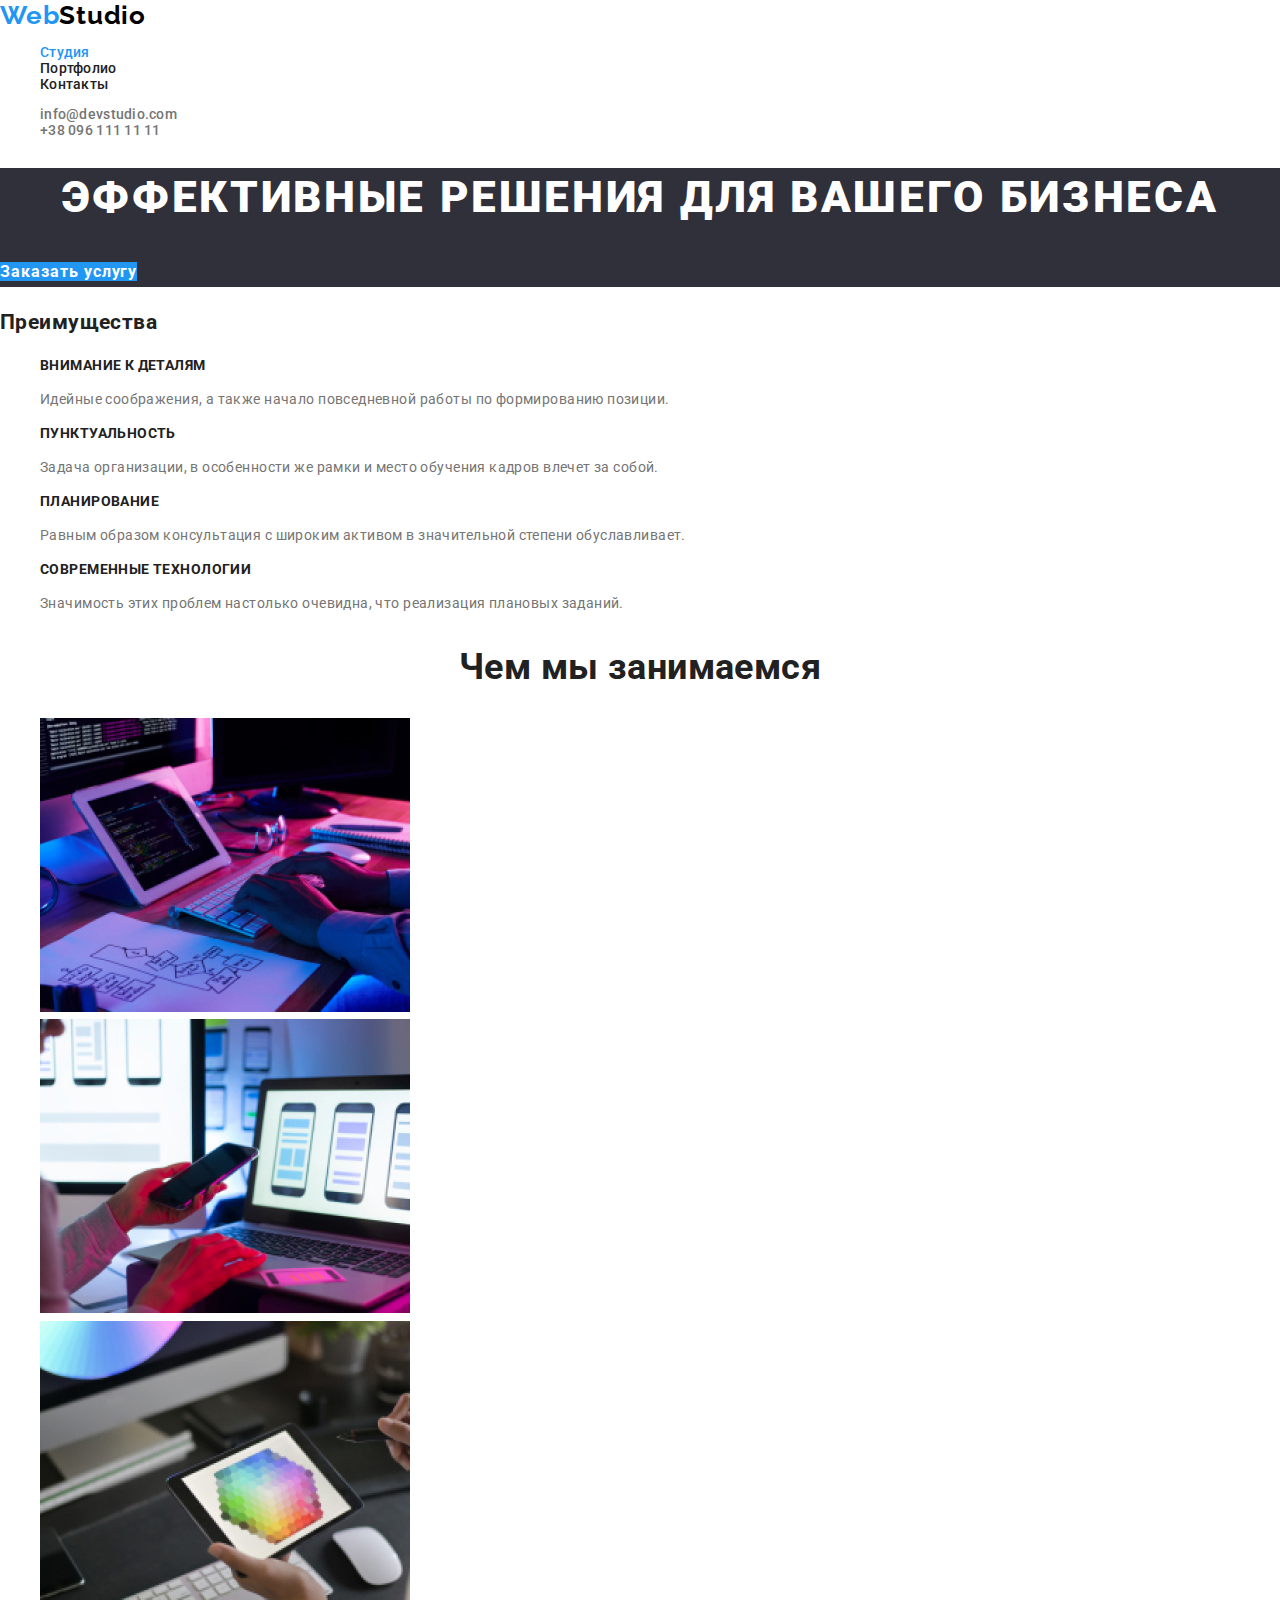
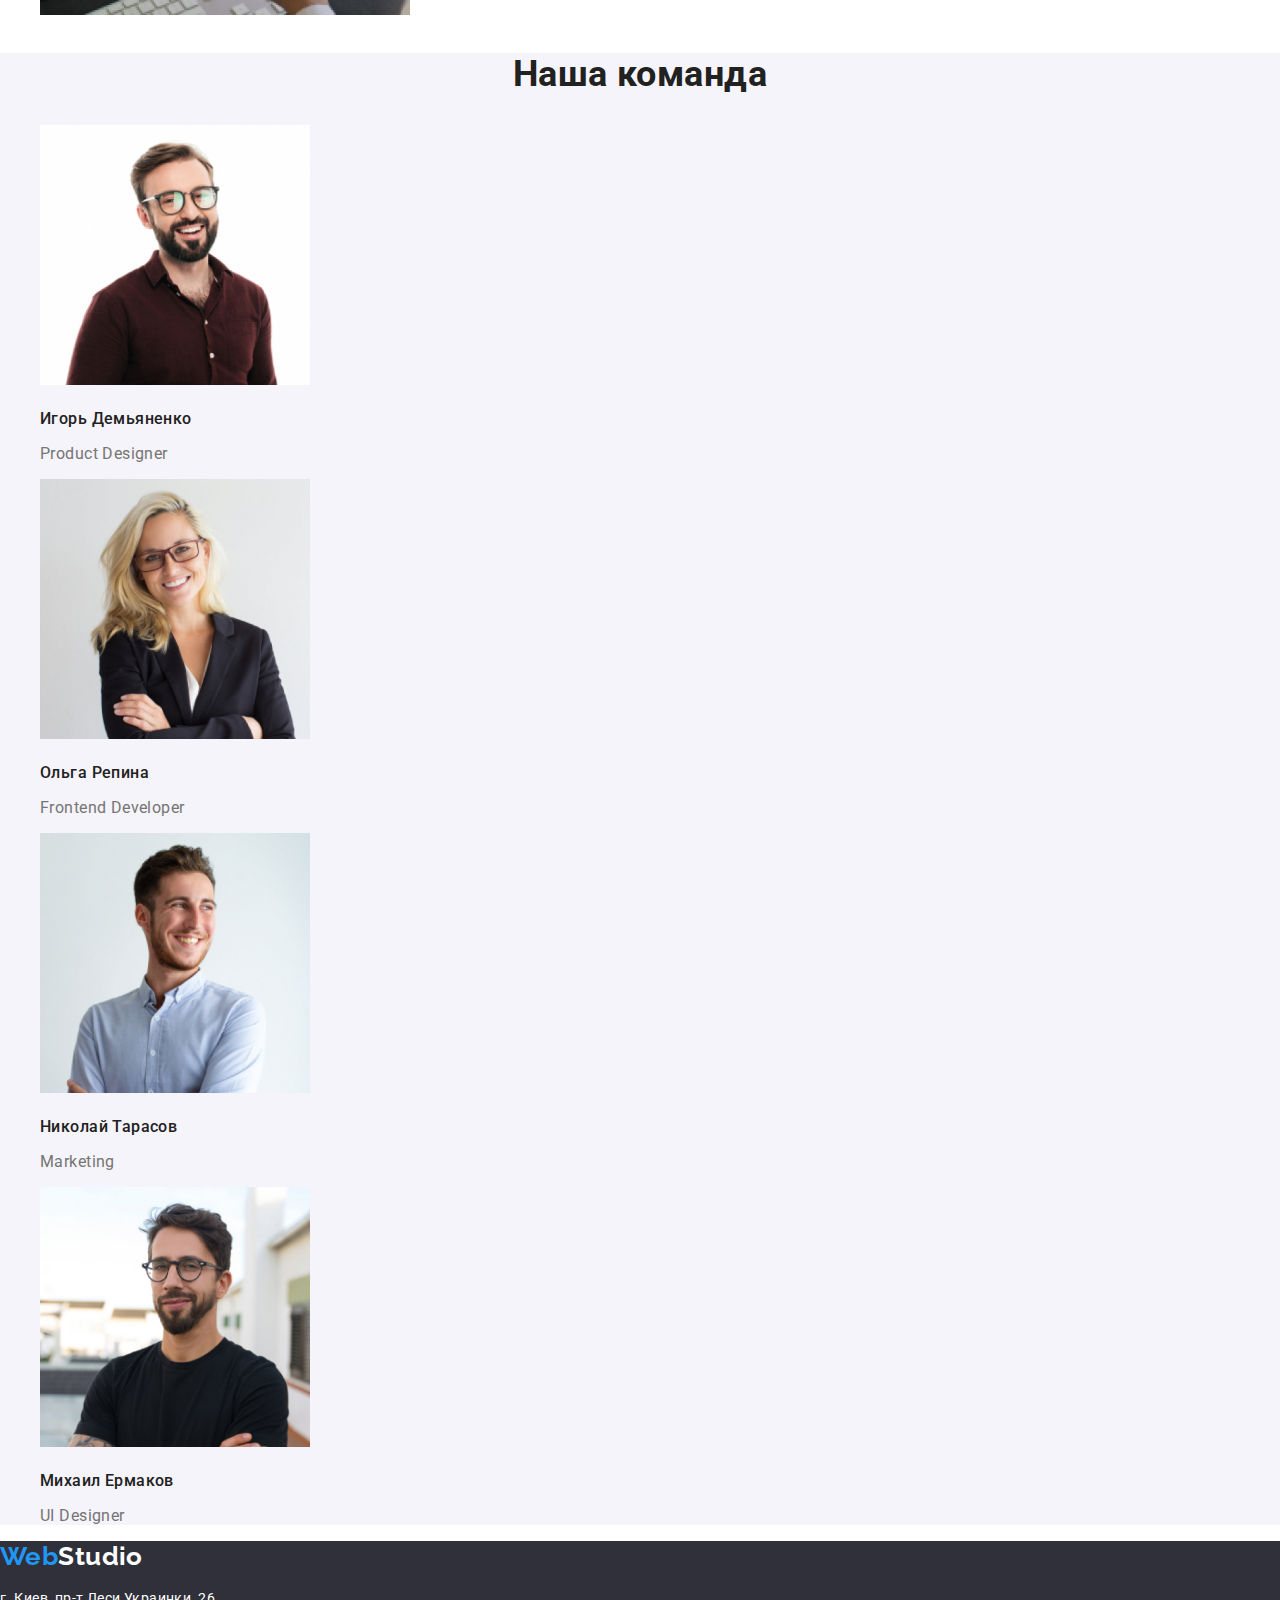
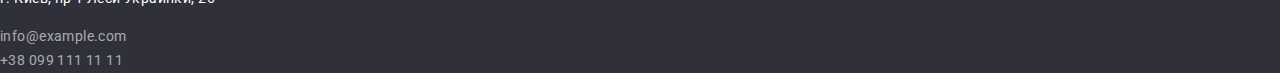
==== commit 74a8c099: "Внес указанные ментором правки часть 2" ====
--- a/index.html
+++ b/index.html
@@ -18,7 +18,7 @@
     <!--Хэдер-->
     <header class="header">
       <nav>
-        <a class="header-logo" href="./index.html">
+        <a class="link header-logo" href="./index.html">
           <span class="current">Web</span>Studio
         </a>
         <ul class="list nav-main">
@@ -42,11 +42,11 @@
       <!--Герой-->
       <section class="hero">
         <h1 class="hero-title">Эффективные решения для вашего бизнеса</h1>
-        <a class="button primary" href="#">Заказать услугу</a>
+        <a class="link button primary" href="#">Заказать услугу</a>
       </section>
       <!--Преимущества-->
       <section class="section">
-        <h2 hidden>
+        <h2>
           Преимущества
         </h2>
         <ul class="list feature">
@@ -159,7 +159,7 @@
     </main>
     <!--Футер-->
     <footer class="footer">
-      <a class="footer-logo" href="./index.html">
+      <a class="link footer-logo" href="./index.html">
         <span class="current">Web</span>Studio
       </a>
       <address class="footer-address">
--- a/css/styles.css
+++ b/css/styles.css
@@ -17,7 +17,7 @@
   letter-spacing: 0.03em;
 }
 /* Уберу подчеркивание у всех ссылок */
-a {
+.link {
   text-decoration: none;
 }
 /* Убрал флажки у элементов списков */
